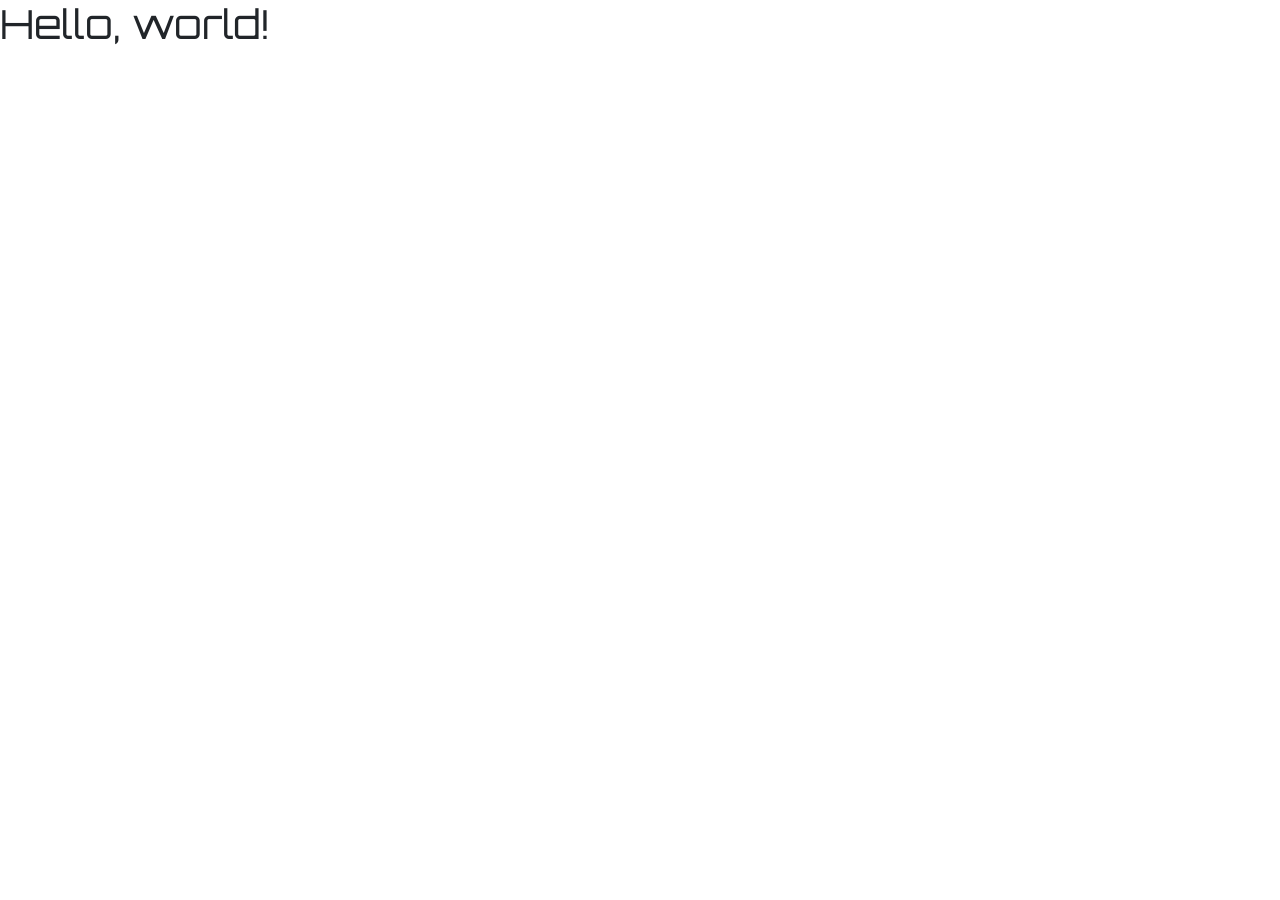
==== index.html @ 41d8e374 "presto iniziato" ====
<!doctype html>
<html lang="en">
<head>
    <meta charset="utf-8">
    <meta name="viewport" content="width=device-width, initial-scale=1">
    <title>Presto</title>
    <!-- google fonts -->
    <link rel="preconnect" href="https://fonts.googleapis.com">
    <link rel="preconnect" href="https://fonts.gstatic.com" crossorigin>
    <link href="https://fonts.googleapis.com/css2?family=Lato&family=Orbitron&display=swap" rel="stylesheet">
    <!-- bootstrap css -->
    <link href="https://cdn.jsdelivr.net/npm/bootstrap@5.3.8/dist/css/bootstrap.min.css" rel="stylesheet" integrity="sha384-sRIl4kxILFvY47J16cr9ZwB07vP4J8+LH7qKQnuqkuIAvNWLzeN8tE5YBujZqJLB" crossorigin="anonymous">
    <!-- my css -->
    <link rel="stylesheet" href="style.css">
</head>
<body>
    <h1>Hello, world!</h1>
    
    
    
    
    <!-- bootstrap js -->
    <script src="https://cdn.jsdelivr.net/npm/bootstrap@5.3.8/dist/js/bootstrap.bundle.min.js" integrity="sha384-FKyoEForCGlyvwx9Hj09JcYn3nv7wiPVlz7YYwJrWVcXK/BmnVDxM+D2scQbITxI" crossorigin="anonymous"></script>
    <!-- my js -->
    <script src="./main.js"></script>
</body>
</html>
---- style.css ----
h1, h2, h3, .h1, .h2, .h3{
  font-family: "Orbitron", sans-serif;
  font-optical-sizing: auto;
  font-weight: 400;
  font-style: normal;
}

*{
  font-family: "Lato", sans-serif;
  font-weight: 400;
  font-style: normal;
}


:root{
    --yellow: rgb(255, 232, 31);
    --black: rgb(0, 0, 0);
    --white: rgb(236, 236, 236);
}

.bg-yellow{
    background-color: var(--yellow);
}

.bg-black{
    background-color: var(--black);
}

.bg-white{
    background-color: var(--white);
}

.text-yellow{
    color: var(--yellow);
}

.text-black{
    color: var(--black);
}

.text-white{
    color: var(--white);
}
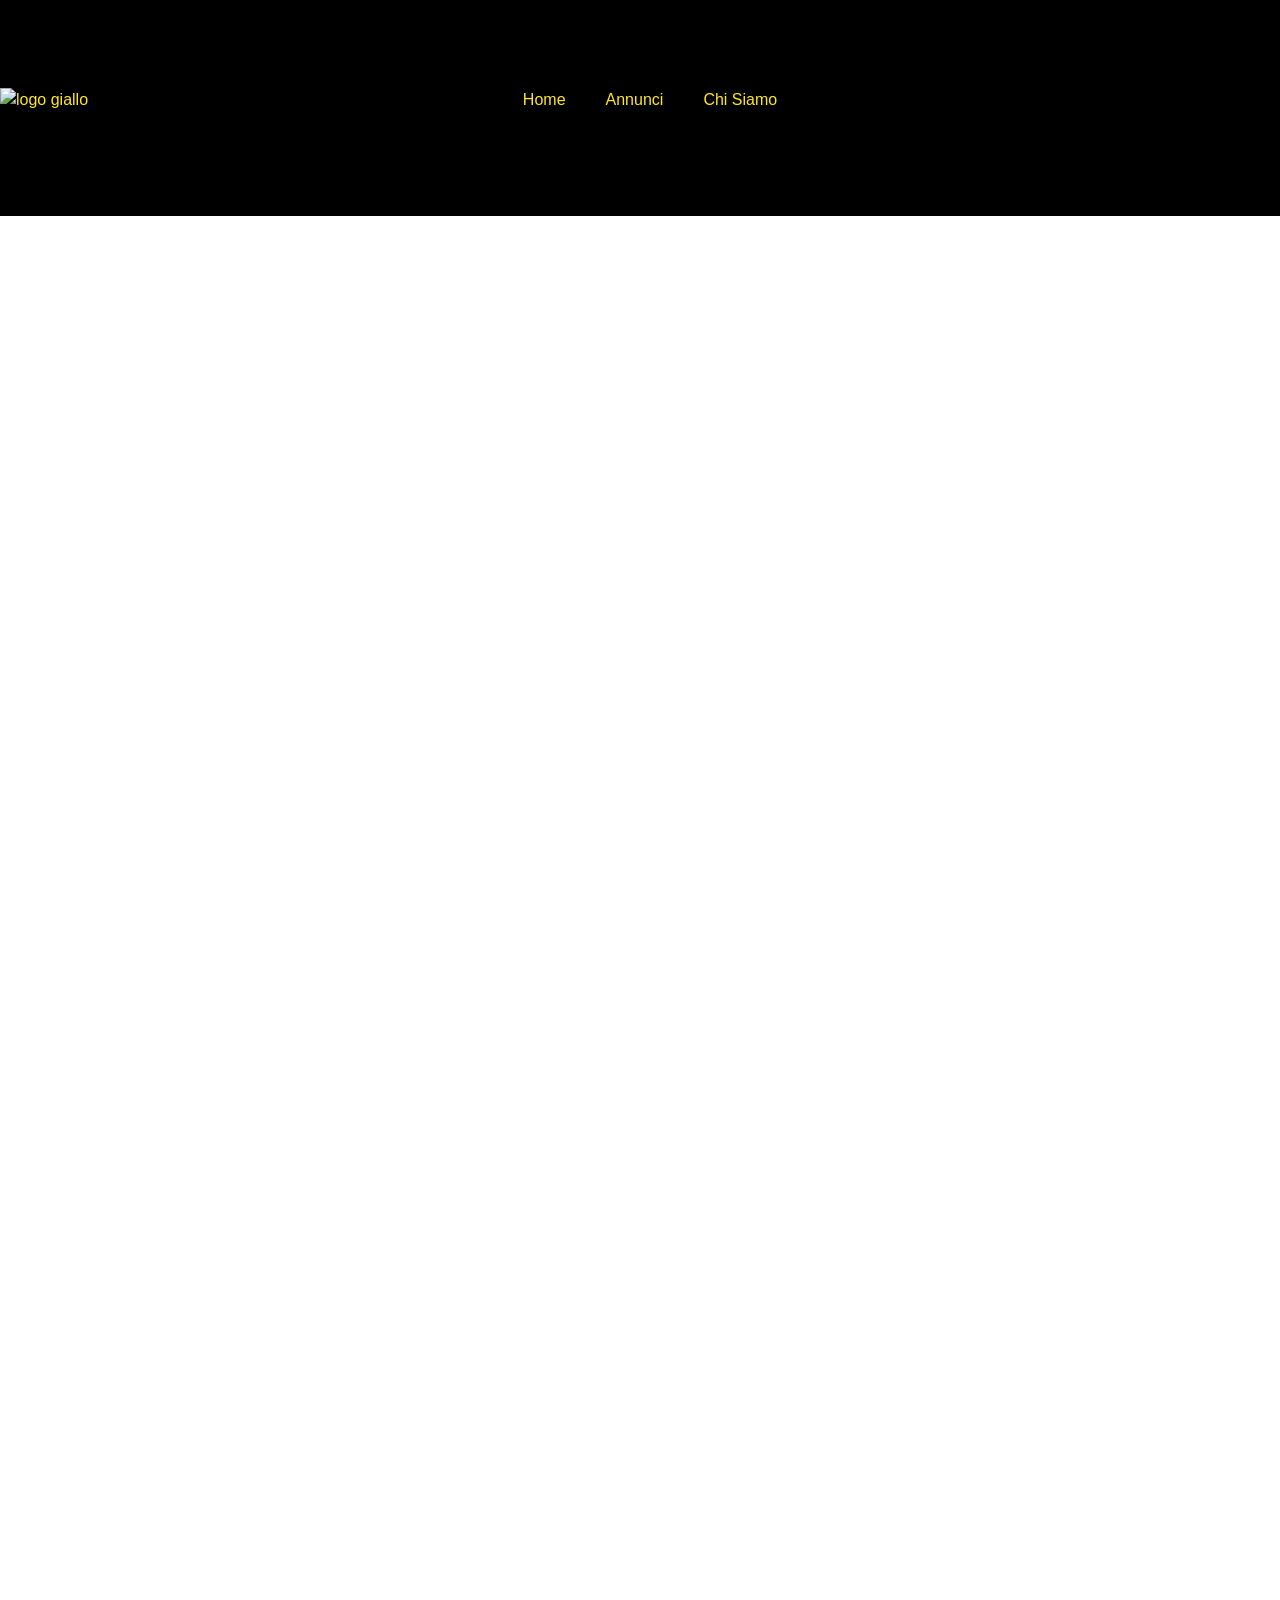
==== commit febc5e13: "navbar terminata" ====
--- a/index.html
+++ b/index.html
@@ -14,7 +14,24 @@
     <link rel="stylesheet" href="style.css">
 </head>
 <body>
-    <h1>Hello, world!</h1>
+
+    <!-- navbar -->
+    <nav id="navbar" class="navbar bg-black text-yellow">
+        <figure>
+            <img id="logoNavbar" src="./media/logo-yellow.png" alt="logo giallo" class="logo">
+        </figure>
+        <ul class="list-navbar">
+            <li class="link-navbar">Home</li>
+            <li class="link-navbar">Annunci</li>
+            <li class="link-navbar">Chi Siamo</li>
+        </ul>
+        <div class="logo">
+
+        </div>
+    </nav>
+
+
+    <div style="height: 4000px;"></div>
     
     
     
--- a/style.css
+++ b/style.css
@@ -16,7 +16,7 @@
 :root{
     --yellow: rgb(255, 232, 31);
     --black: rgb(0, 0, 0);
-    --white: rgb(236, 236, 236);
+    --red: rgb(244, 46, 53);
 }
 
 .bg-yellow{
@@ -27,8 +27,8 @@
     background-color: var(--black);
 }
 
-.bg-white{
-    background-color: var(--white);
+.bg-red{
+    background-color: var(--red);
 }
 
 .text-yellow{
@@ -39,6 +39,33 @@
     color: var(--black);
 }
 
-.text-white{
-    color: var(--white);
+.text-red{
+    color: var(--red);
+}
+
+
+/* navbar */
+
+.navbar{
+    height: 24vh;
+    width: 100%;
+    position: fixed;
+    transition: 0.7s;
+}
+
+.logo{
+    width: 100px;
+}
+
+.list-navbar{
+    list-style-type: none;
+    display: flex;
+}
+
+.link-navbar{
+    margin: 20px;
+}
+
+.link-navbar:hover{
+    color: var(--red) !important
 }
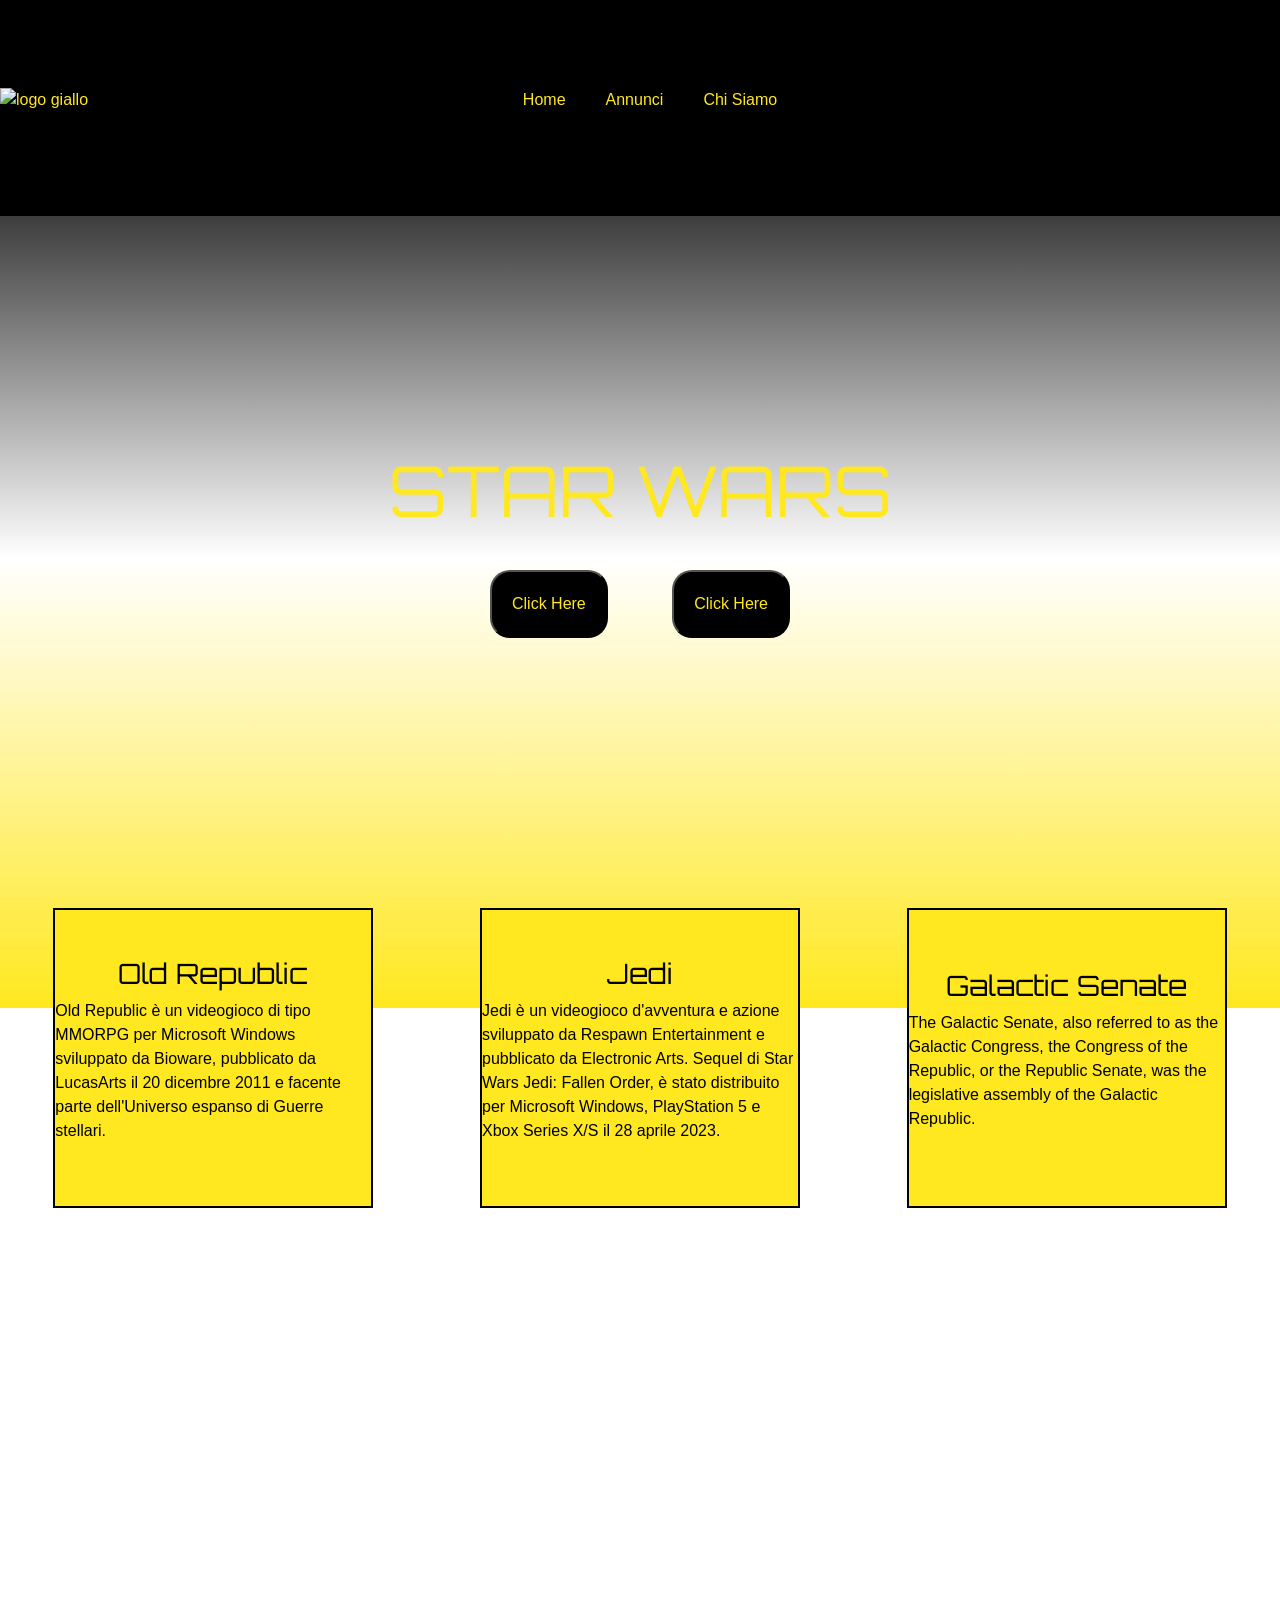
==== commit c670ca78: "iniziata sezione 1" ====
--- a/index.html
+++ b/index.html
@@ -14,7 +14,7 @@
     <link rel="stylesheet" href="style.css">
 </head>
 <body>
-
+    
     <!-- navbar -->
     <nav id="navbar" class="navbar bg-black text-yellow">
         <figure>
@@ -26,16 +26,56 @@
             <li class="link-navbar">Chi Siamo</li>
         </ul>
         <div class="logo">
-
+            
         </div>
     </nav>
-
-
+    
+    <!-- header -->
+    <header class="header">
+        <h1 class="title">STAR WARS</h1>
+        <div>
+            <button class="bottone-header">
+                Click Here
+            </button>
+            
+            <button class="bottone-header">
+                Click Here
+            </button>
+        </div>
+    </header>
+    
+    
+    <!-- sezione 1 -->
+    <section class="sezione-1">
+        <article id="article1" class="article-sezione-1">
+            <i class="fa-brands fa-old-republic icona-sezione-1"></i>
+            <h3>Old Republic</h3>
+            <p>Old Republic è un videogioco di tipo MMORPG per Microsoft Windows sviluppato da Bioware, pubblicato da LucasArts il 20 dicembre 2011 e facente parte dell'Universo espanso di Guerre stellari. </p>
+        </article>
+           
+        <article class="article-sezione-1">
+            <i class="fa-solid fa-jedi"></i>
+            <h3>Jedi</h3>
+            <p>Jedi è un videogioco d'avventura e azione sviluppato da Respawn Entertainment e pubblicato da Electronic Arts. Sequel di Star Wars Jedi: Fallen Order, è stato distribuito per Microsoft Windows, PlayStation 5 e Xbox Series X/S il 28 aprile 2023.</p>
+        </article>
+        
+        <article class="article-sezione-1">
+            <i class="fa-brands fa-galactic-senate"></i>
+            <h3>Galactic Senate</h3>
+            <p>The Galactic Senate, also referred to as the Galactic Congress, the Congress of the Republic, or the Republic Senate, was the legislative assembly of the Galactic Republic.</p>
+        </article>
+    </section>
+    
+    
+    
+    
+    
     <div style="height: 4000px;"></div>
     
     
     
-    
+    <!-- font awesome -->
+    <script src="https://kit.fontawesome.com/2543f00a42.js" crossorigin="anonymous"></script>
     <!-- bootstrap js -->
     <script src="https://cdn.jsdelivr.net/npm/bootstrap@5.3.8/dist/js/bootstrap.bundle.min.js" integrity="sha384-FKyoEForCGlyvwx9Hj09JcYn3nv7wiPVlz7YYwJrWVcXK/BmnVDxM+D2scQbITxI" crossorigin="anonymous"></script>
     <!-- my js -->
--- a/style.css
+++ b/style.css
@@ -50,6 +50,7 @@
     height: 24vh;
     width: 100%;
     position: fixed;
+    top: 0px;
     transition: 0.7s;
 }
 
@@ -68,4 +69,72 @@
 
 .link-navbar:hover{
     color: var(--red) !important
+}
+
+/* header */
+
+.header{
+    height: 100vh;
+    width: 100%;
+    display: flex;
+    flex-direction: column;
+    justify-content: center;
+    align-items: center;
+    background-image: linear-gradient(rgba(0,0,0), transparent, rgba(255,232,31)), url(https://st2.depositphotos.com/1005097/9706/i/450/depositphotos_97060670-stock-photo-abstract-scene-of-overcoming-the.jpg);
+    background-position: center;
+    background-size: cover;
+    background-repeat: no-repeat;
+    margin-top: 12vh;
+}
+
+.title{
+    font-size: 70px;
+    color: var(--yellow);
+}
+
+.bottone-header{
+    margin-top: 30px;
+    margin: 30px;
+    padding: 20px;
+    border-radius: 20px;
+    background-color: var(--black);
+    color: var(--yellow);
+    transition: 0.5s;
+}
+
+.bottone-header:hover{
+    background-color: var(--yellow);
+    color: var(--black);
+    transform: scale(1.1);
+}
+
+/* sezione 1 */
+
+.sezione-1{
+    display: flex;
+    justify-content: space-around;
+    align-items: center;
+    position: relative;
+    top: -100px;
+}
+
+.article-sezione-1{
+    height: 300px;
+    width: 25%;
+    background-color: var(--yellow);
+    color: var(--black);
+    display: flex;
+    flex-direction: column;
+    justify-content: center;
+    align-items: center;
+    border: 2px solid black;
+    transition: 0.7s;
+}
+
+.icona-sezione-1{
+    font-size: 50px;
+}
+
+.article-sezione-1:hover{
+    transform: scale(1.1);
 }
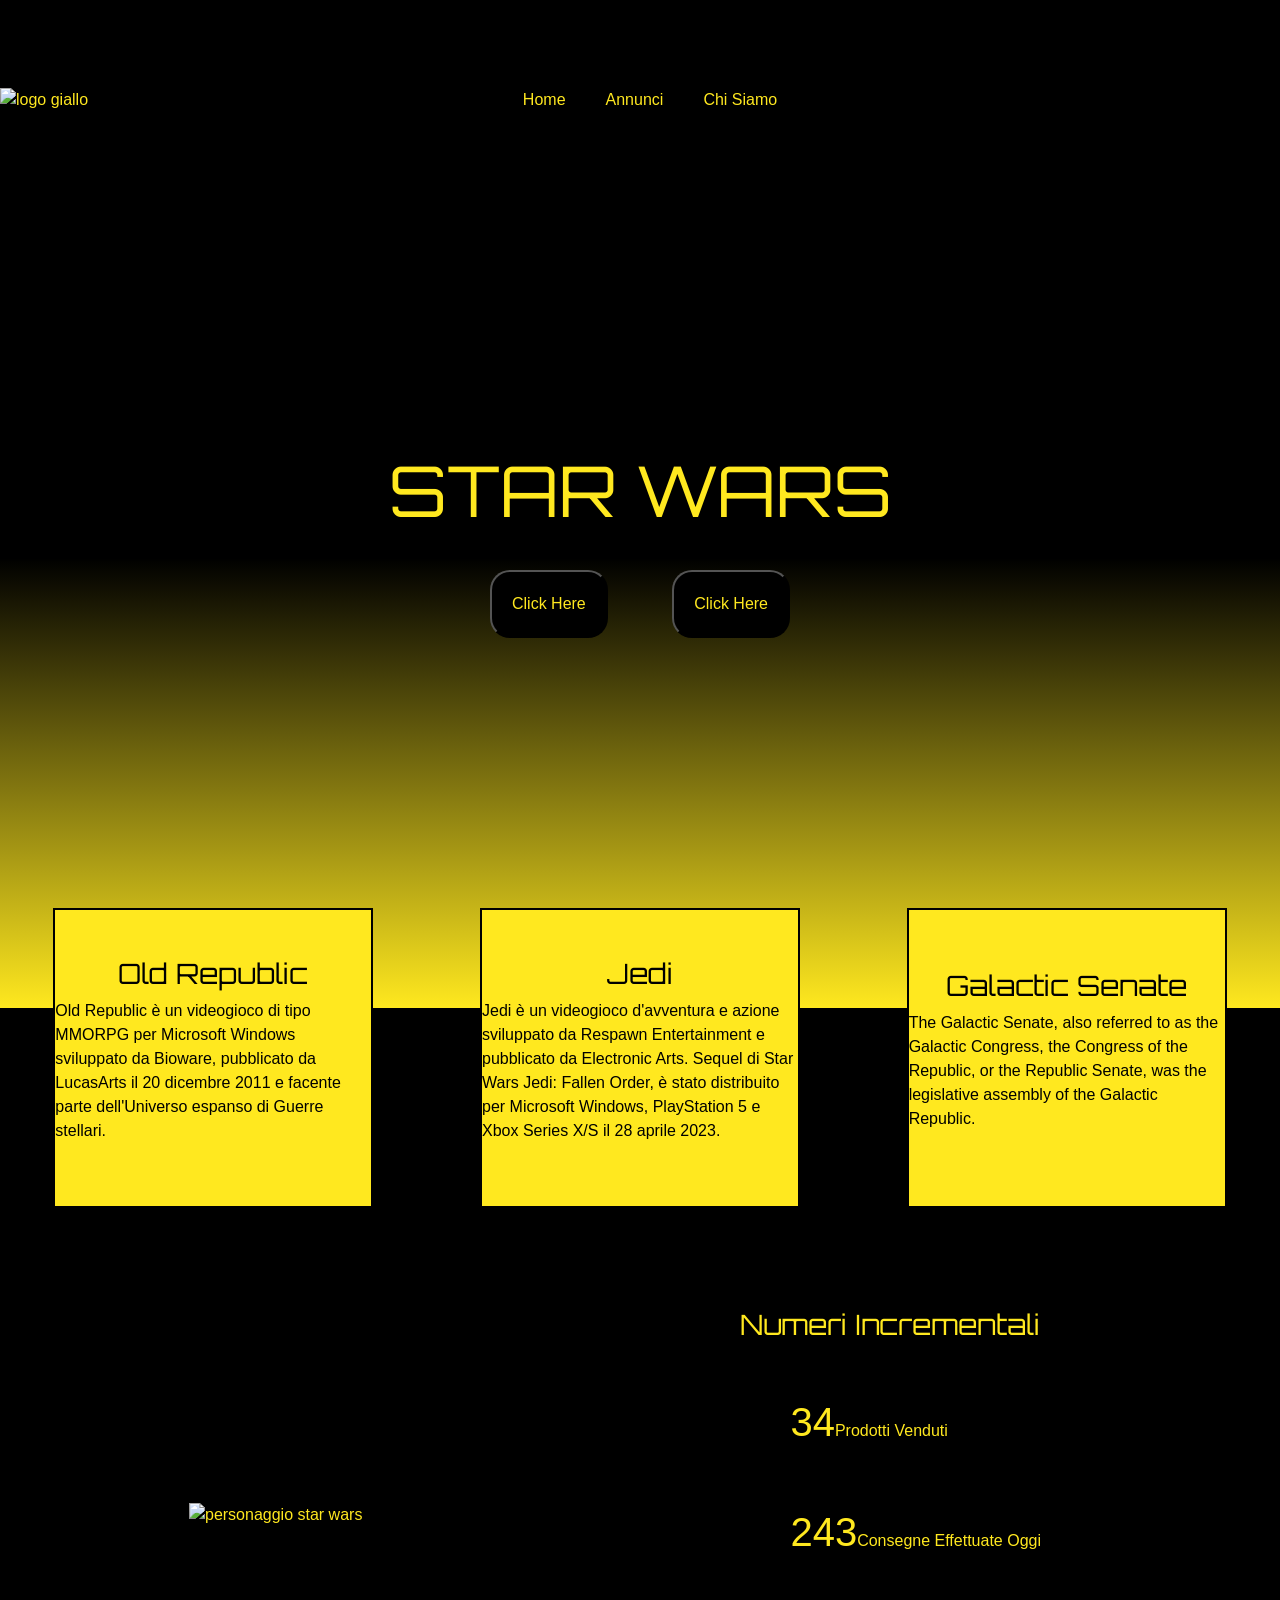
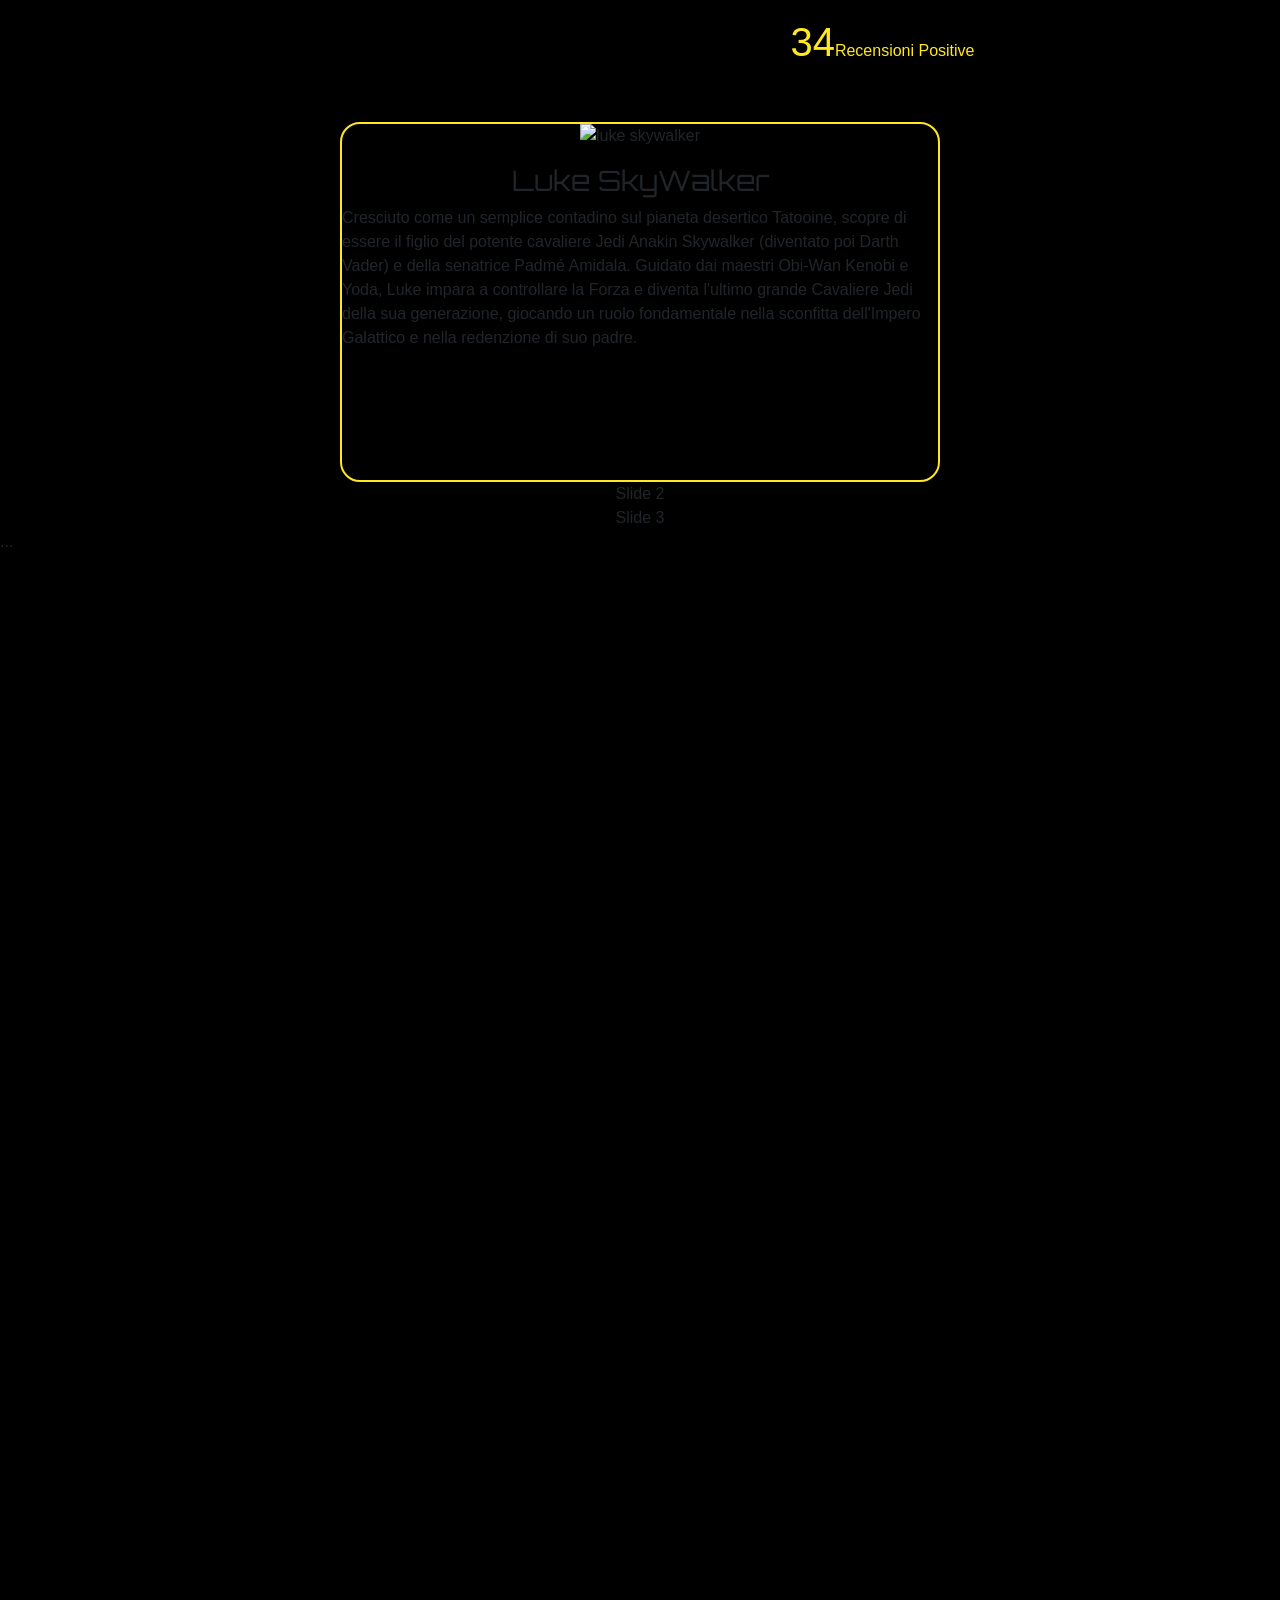
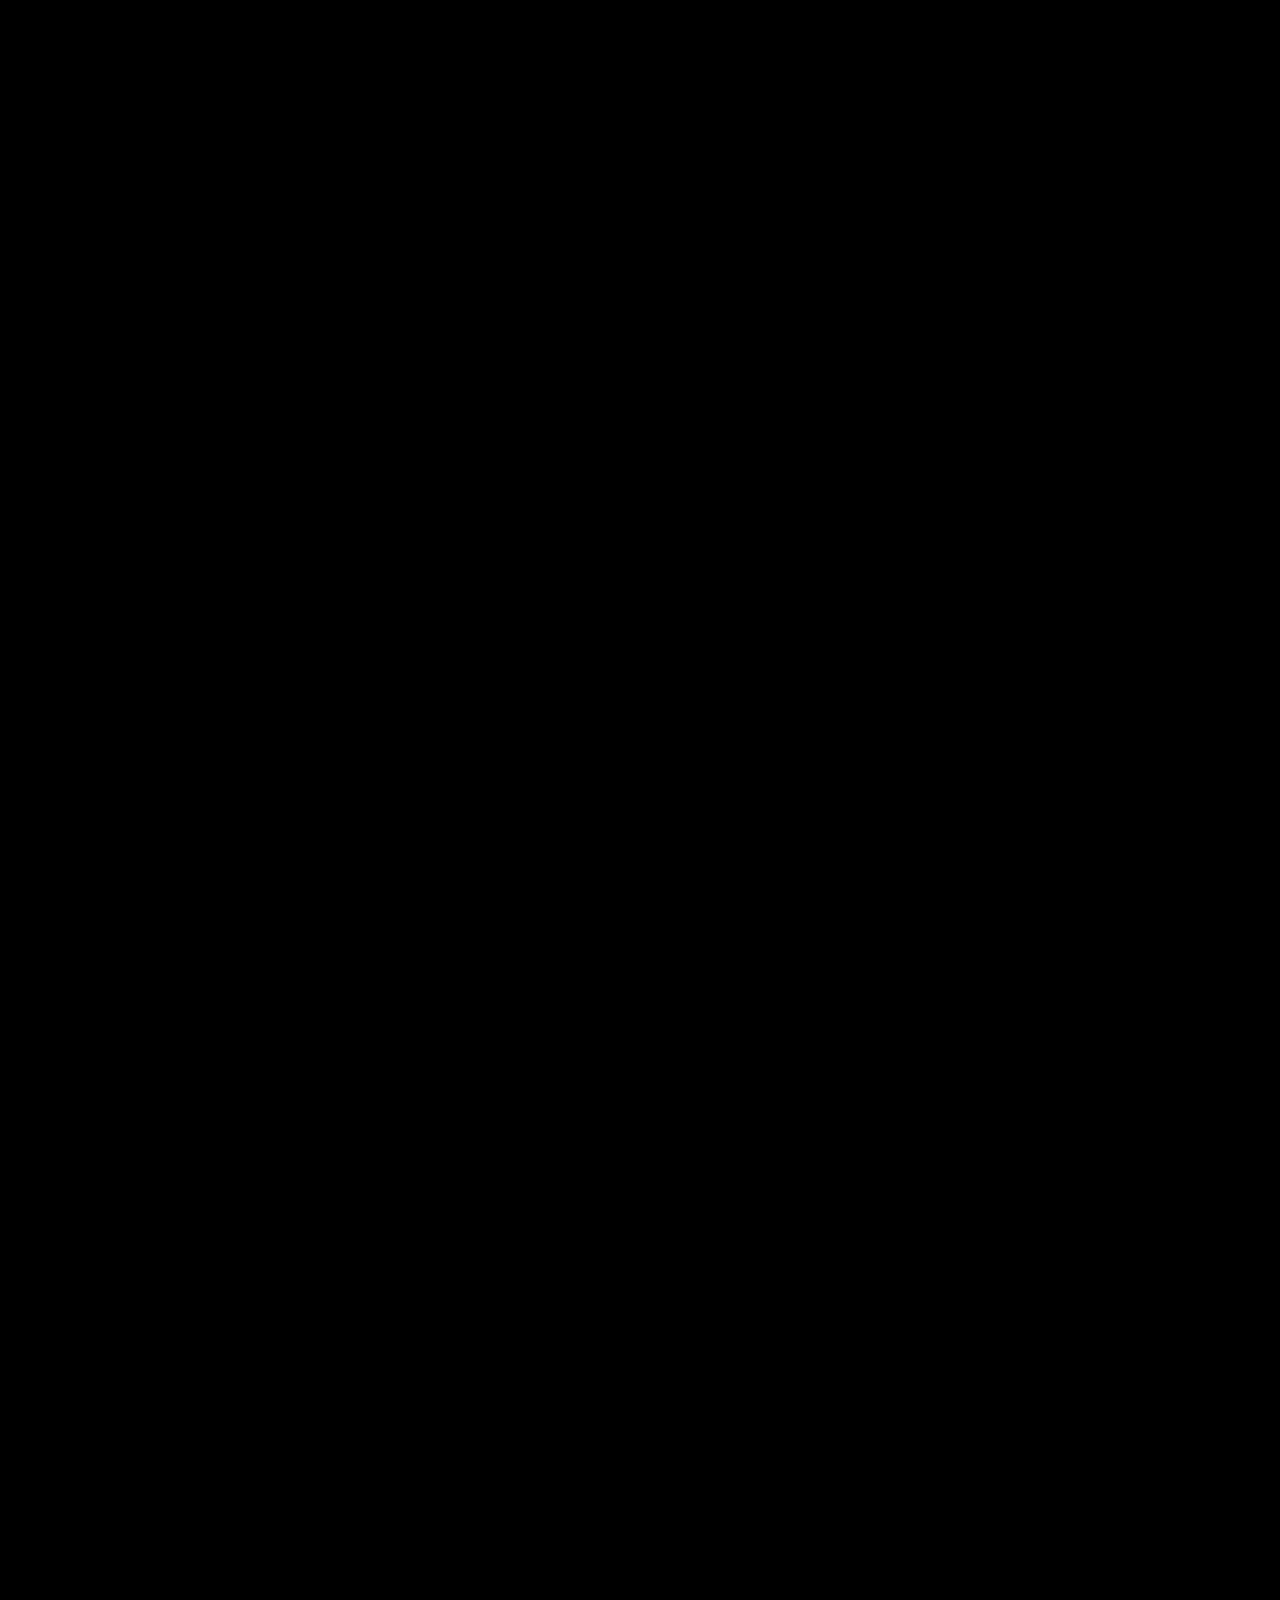
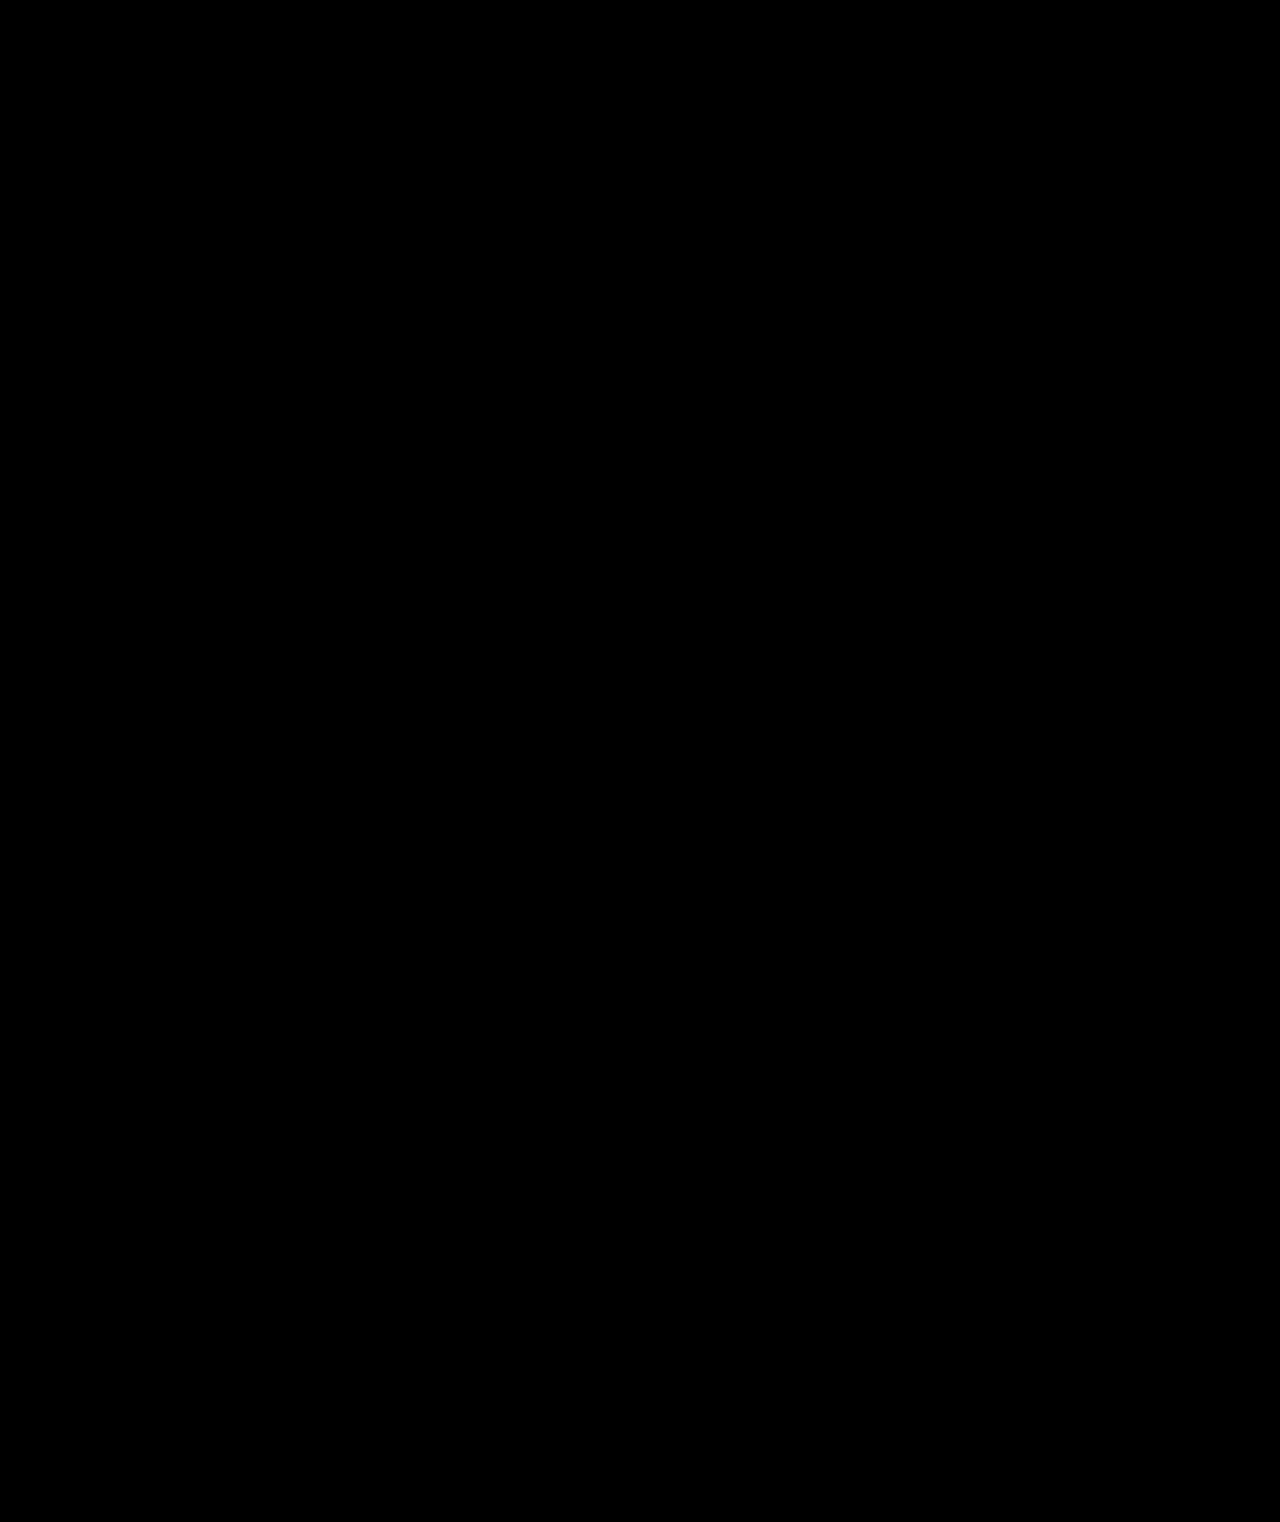
==== commit 7ff11182: "iniziata pagina annunci" ====
--- a/index.html
+++ b/index.html
@@ -4,6 +4,8 @@
     <meta charset="utf-8">
     <meta name="viewport" content="width=device-width, initial-scale=1">
     <title>Presto</title>
+    <!-- swiper js -->
+    <link rel="stylesheet" href="https://cdn.jsdelivr.net/npm/swiper@12/swiper-bundle.min.css"/>
     <!-- google fonts -->
     <link rel="preconnect" href="https://fonts.googleapis.com">
     <link rel="preconnect" href="https://fonts.gstatic.com" crossorigin>
@@ -21,9 +23,15 @@
             <img id="logoNavbar" src="./media/logo-yellow.png" alt="logo giallo" class="logo">
         </figure>
         <ul class="list-navbar">
-            <li class="link-navbar">Home</li>
-            <li class="link-navbar">Annunci</li>
-            <li class="link-navbar">Chi Siamo</li>
+            <li class="link-navbar">
+                <a href="./index.html">Home</a>
+            </li>
+            <li class="link-navbar">
+                <a href="./prenotazioni.html">Annunci</a>
+            </li>
+            <li class="link-navbar">
+                <a href="./">Chi Siamo</a>
+            </li>
         </ul>
         <div class="logo">
             
@@ -52,7 +60,7 @@
             <h3>Old Republic</h3>
             <p>Old Republic è un videogioco di tipo MMORPG per Microsoft Windows sviluppato da Bioware, pubblicato da LucasArts il 20 dicembre 2011 e facente parte dell'Universo espanso di Guerre stellari. </p>
         </article>
-           
+        
         <article class="article-sezione-1">
             <i class="fa-solid fa-jedi"></i>
             <h3>Jedi</h3>
@@ -67,13 +75,60 @@
     </section>
     
     
+    <!-- sezione 2 -->
+    <section class="sezione-2">
+        <article>
+            <img class="img-sezione-2" src="https://www.unicusano.it/blog/wp-content/uploads/2018/07/personaggi-star-wars-1280x720.jpg" alt="personaggio star wars">
+        </article>
+        
+        <article>
+            <h3>Numeri Incrementali</h3>
+            <p class="span-sezione2"><span id="primoNumero">0</span>Prodotti Venduti</p>
+            <p class="span-sezione2"><span id="secondoNumero">0</span>Consegne Effettuate Oggi</p>
+            <p class="span-sezione2"><span id="terzoNumero">0</span>Recensioni Positive</p>
+        </article>
+    </section>
+    
+    
+    <!-- sezione 3 -->
+    <section>
+        <article>
+            <!-- Slider main container -->
+            <div class="swiper">
+                <!-- Additional required wrapper -->
+                <div class="swiper-wrapper">
+                    <!-- Slides -->
+                    <div class="swiper-slide">
+                        <div class="slide-1">
+                            <figure>
+                                <img class="img-slide-1" src="https://cdn.artphotolimited.com/images/6718bf5f258c849397f6133d/1000x1000/star-wars-luke-skywalker-and-yoda-on-dagobah.jpg" alt="luke skywalker">
+                            </figure>
+                            <h3>Luke SkyWalker</h3>
+                            <p>Cresciuto come un semplice contadino sul pianeta desertico Tatooine, scopre di essere il figlio del potente cavaliere Jedi Anakin Skywalker (diventato poi Darth Vader) e della senatrice Padmé Amidala. Guidato dai maestri Obi-Wan Kenobi e Yoda, Luke impara a controllare la Forza e diventa l'ultimo grande Cavaliere Jedi della sua generazione, giocando un ruolo fondamentale nella sconfitta dell'Impero Galattico e nella redenzione di suo padre.</p>
+                        </div>
+                    </div>
+                    <div class="swiper-slide">Slide 2</div>
+                    <div class="swiper-slide">Slide 3</div>
+                    ...
+                </div>
+            
+                <!-- If we need navigation buttons -->
+                <div class="swiper-button-prev"></div>
+                <div class="swiper-button-next"></div>
+                
+            </div>
+        </article>
+    </section>
+    
+    
     
     
     
     <div style="height: 4000px;"></div>
     
     
-    
+    <!-- swiper js -->
+    <script src="https://cdn.jsdelivr.net/npm/swiper@12/swiper-bundle.min.js"></script>
     <!-- font awesome -->
     <script src="https://kit.fontawesome.com/2543f00a42.js" crossorigin="anonymous"></script>
     <!-- bootstrap js -->
--- a/style.css
+++ b/style.css
@@ -10,6 +10,10 @@
   font-family: "Lato", sans-serif;
   font-weight: 400;
   font-style: normal;
+}
+
+body{
+    background-color: var(--black);
 }
 
 
@@ -56,6 +60,7 @@
 
 .logo{
     width: 100px;
+    transition: 0.5s;
 }
 
 .list-navbar{
@@ -63,11 +68,13 @@
     display: flex;
 }
 
-.link-navbar{
+.link-navbar > a{
     margin: 20px;
-}
-
-.link-navbar:hover{
+    color: var(--yellow);
+    text-decoration: none;
+}
+
+.link-navbar >a:hover{
     color: var(--red) !important
 }
 
@@ -137,4 +144,60 @@
 
 .article-sezione-1:hover{
     transform: scale(1.1);
+}
+
+
+
+/* sezione 2 */
+
+.sezione-2{
+    display: flex;
+    justify-content: space-around;
+    align-items: center;
+    color: var(--yellow);
+}
+
+.img-sezione-2{
+    height: 300px;
+}
+
+.span-sezione2{
+    margin: 50px;
+}
+
+#primoNumero{
+    font-size: 40px;
+}
+
+#secondoNumero{
+    font-size: 40px;
+}
+
+#terzoNumero{
+    font-size: 40px;
+}
+
+.swiper{
+    height: 600px;
+}
+
+.slide-1{
+    height: 360px;
+    width: 600px;
+    border-radius: 20px;
+    border: 2px solid var(--yellow);
+    display: flex;
+    flex-direction: column;
+    align-items: center;
+    justify-self: center;
+}
+
+.swiper-slide{
+    display: flex;
+    justify-content: center;
+    align-items: center;
+}
+
+.img-slide-1{
+    height: 100px;
 }
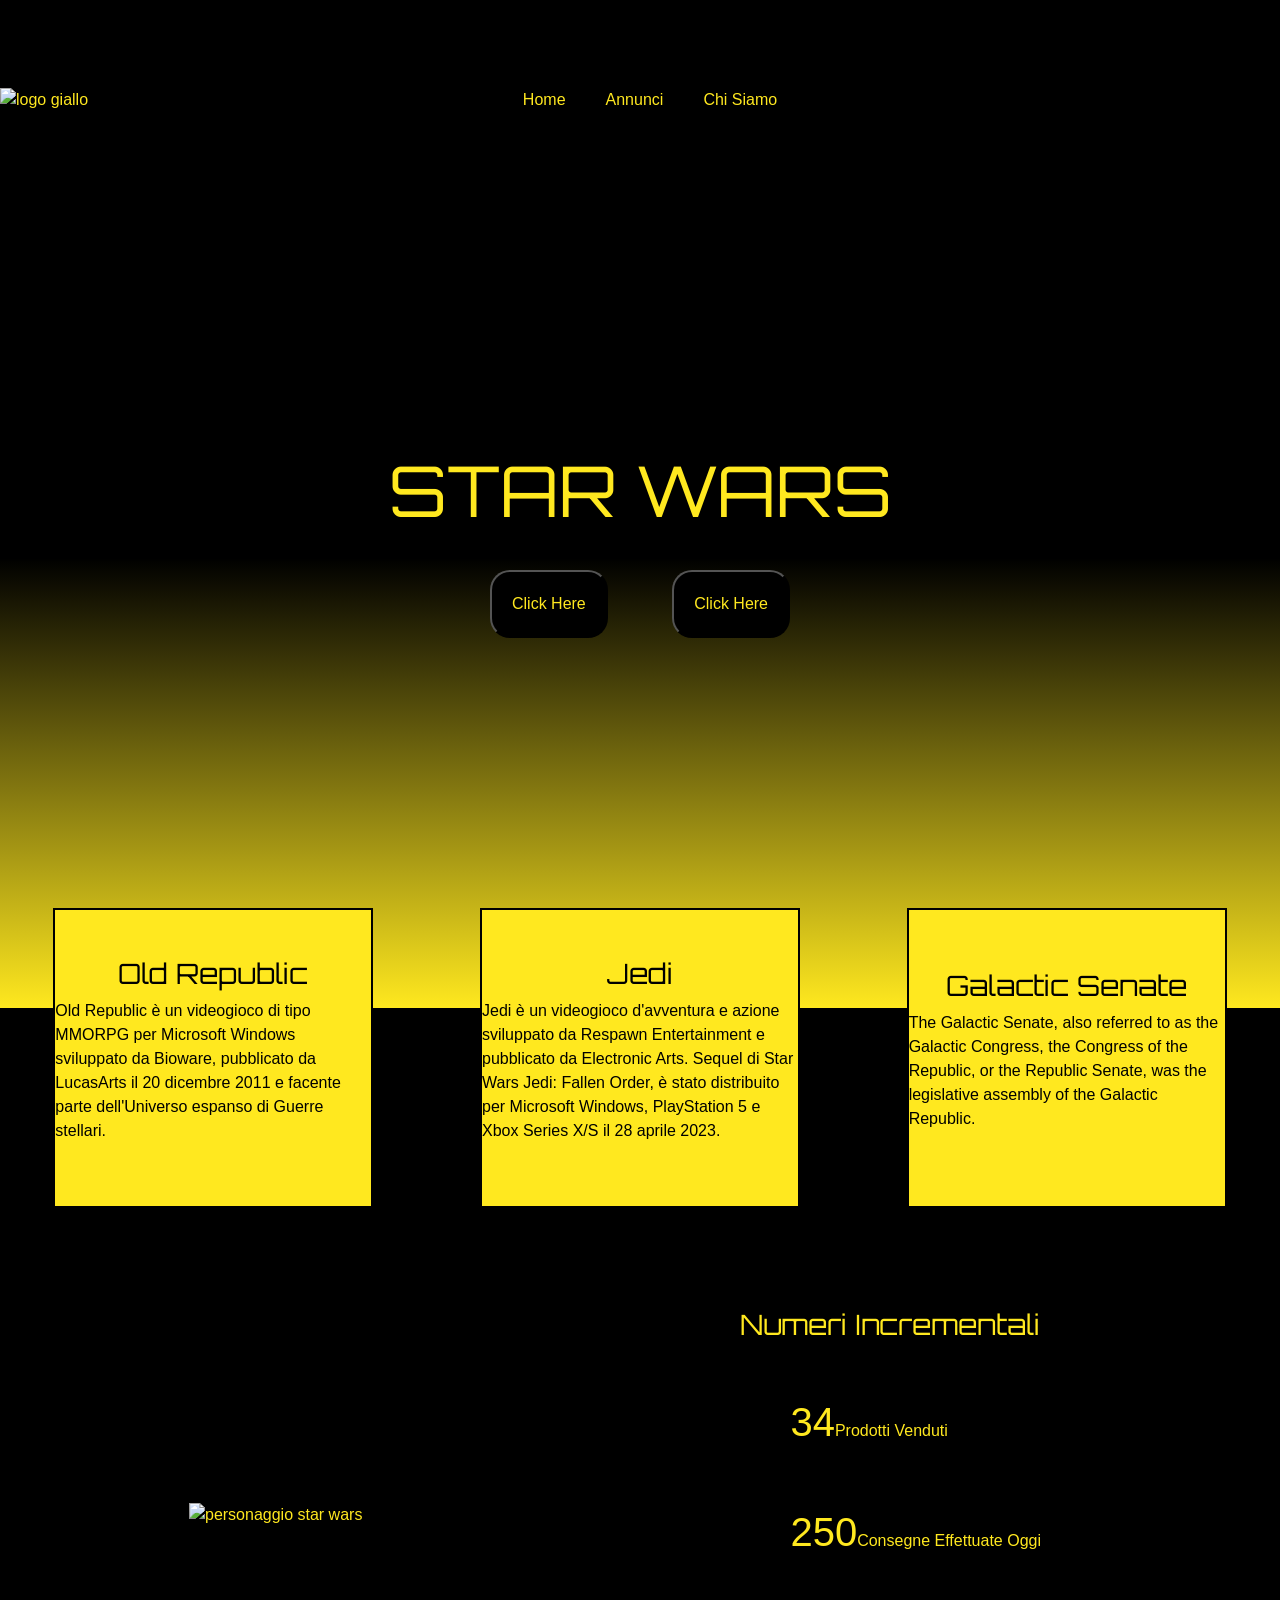
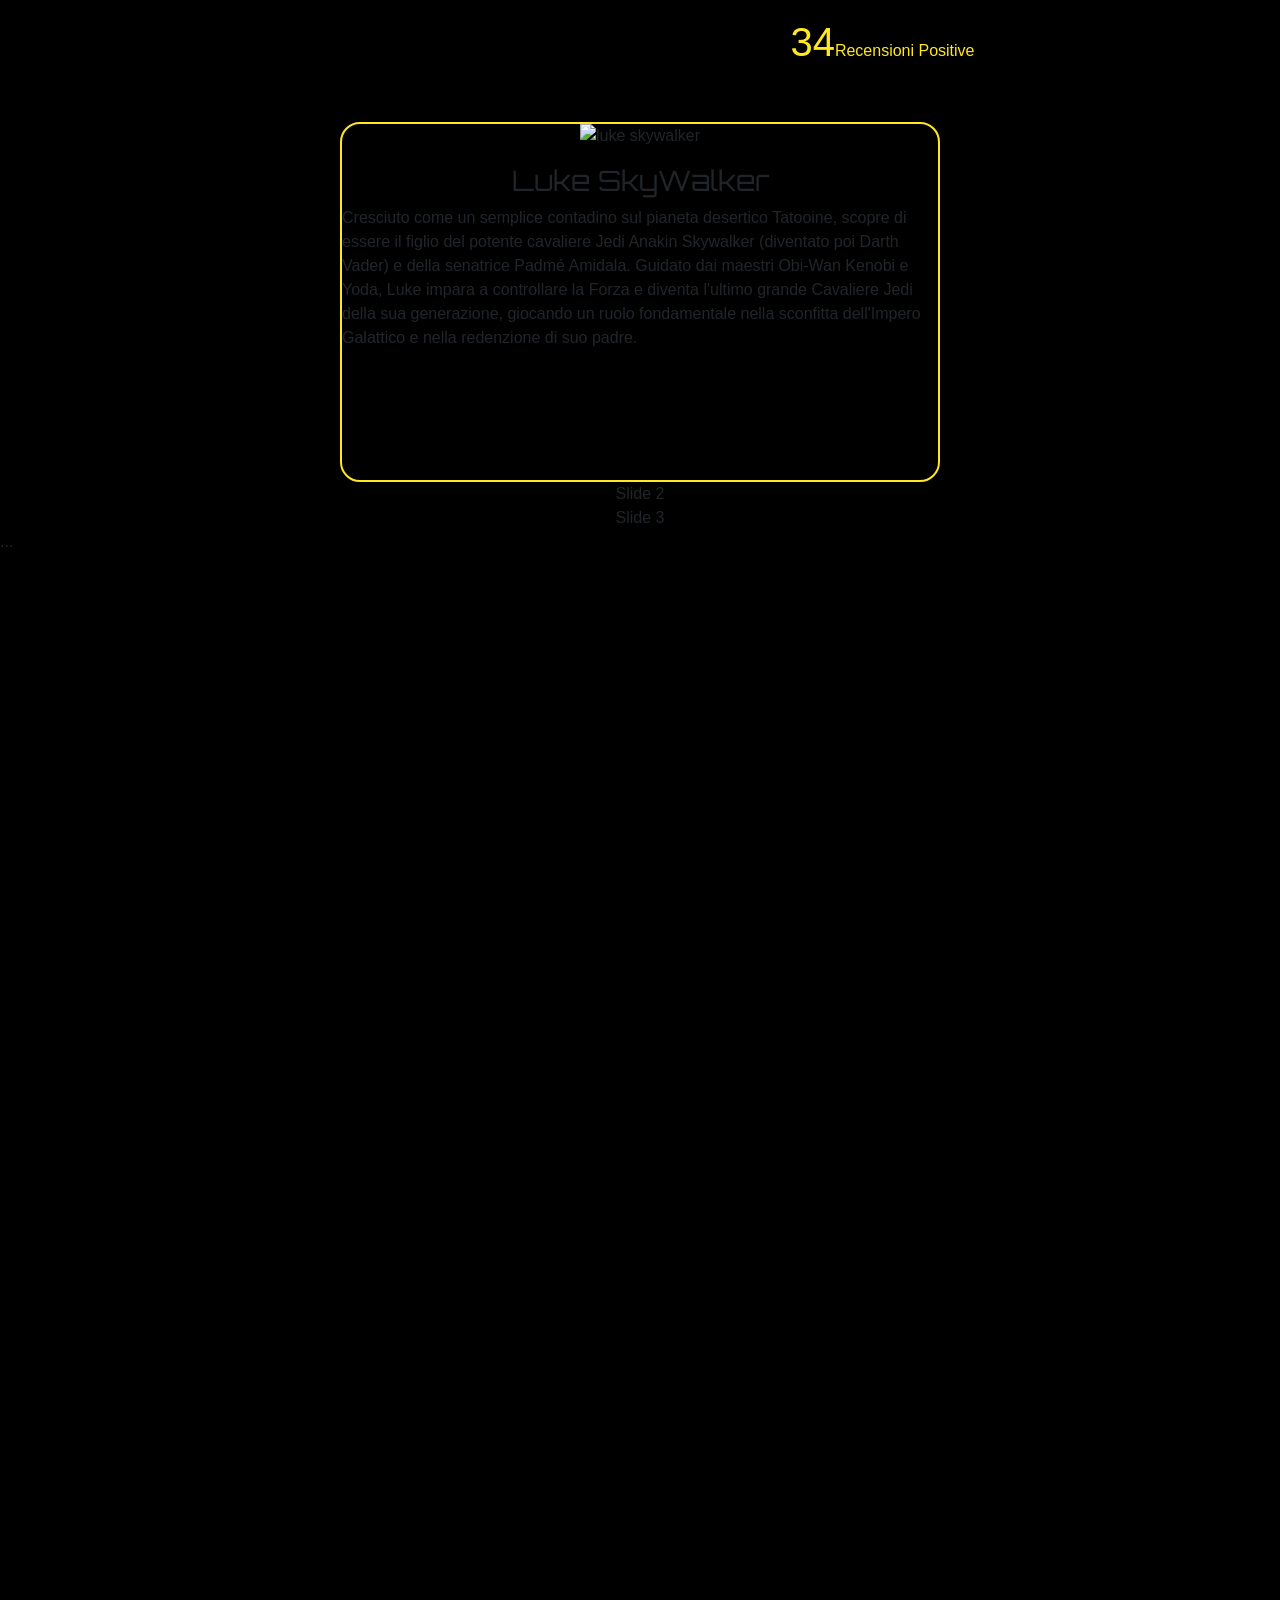
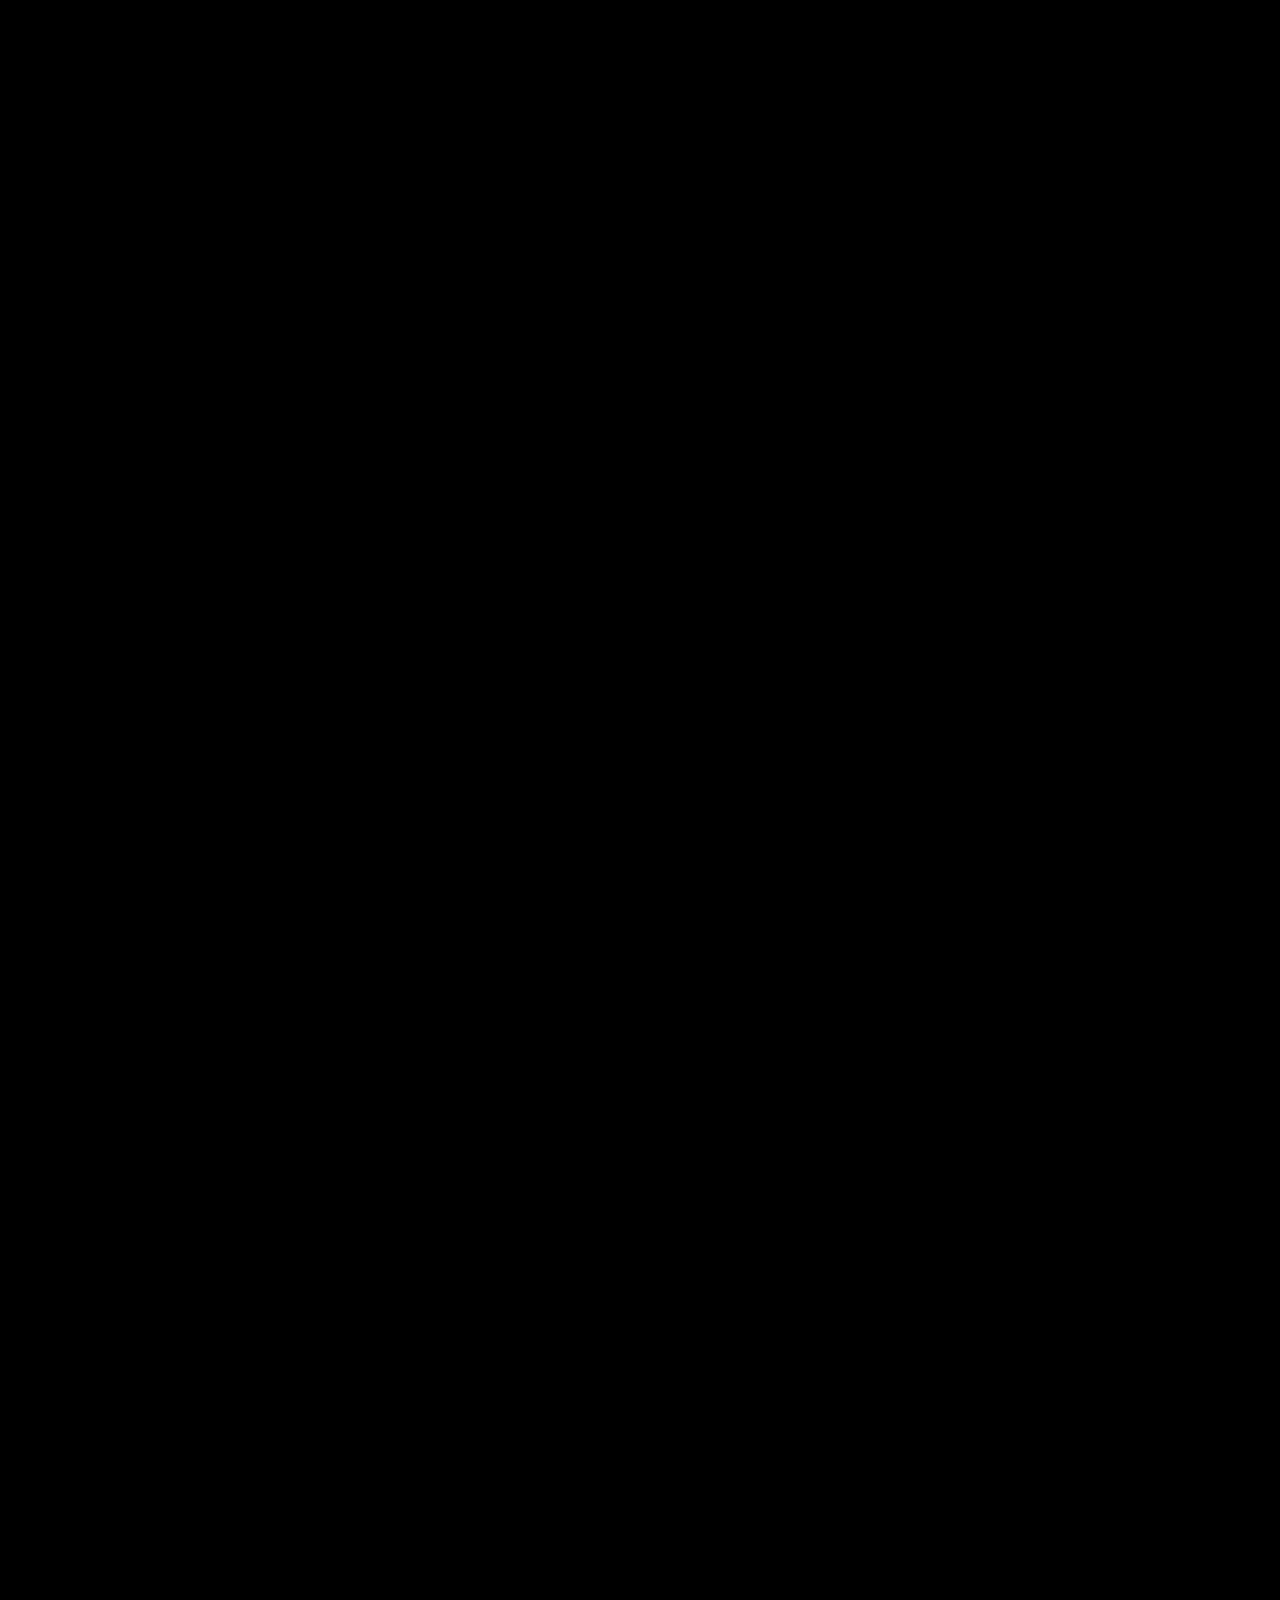
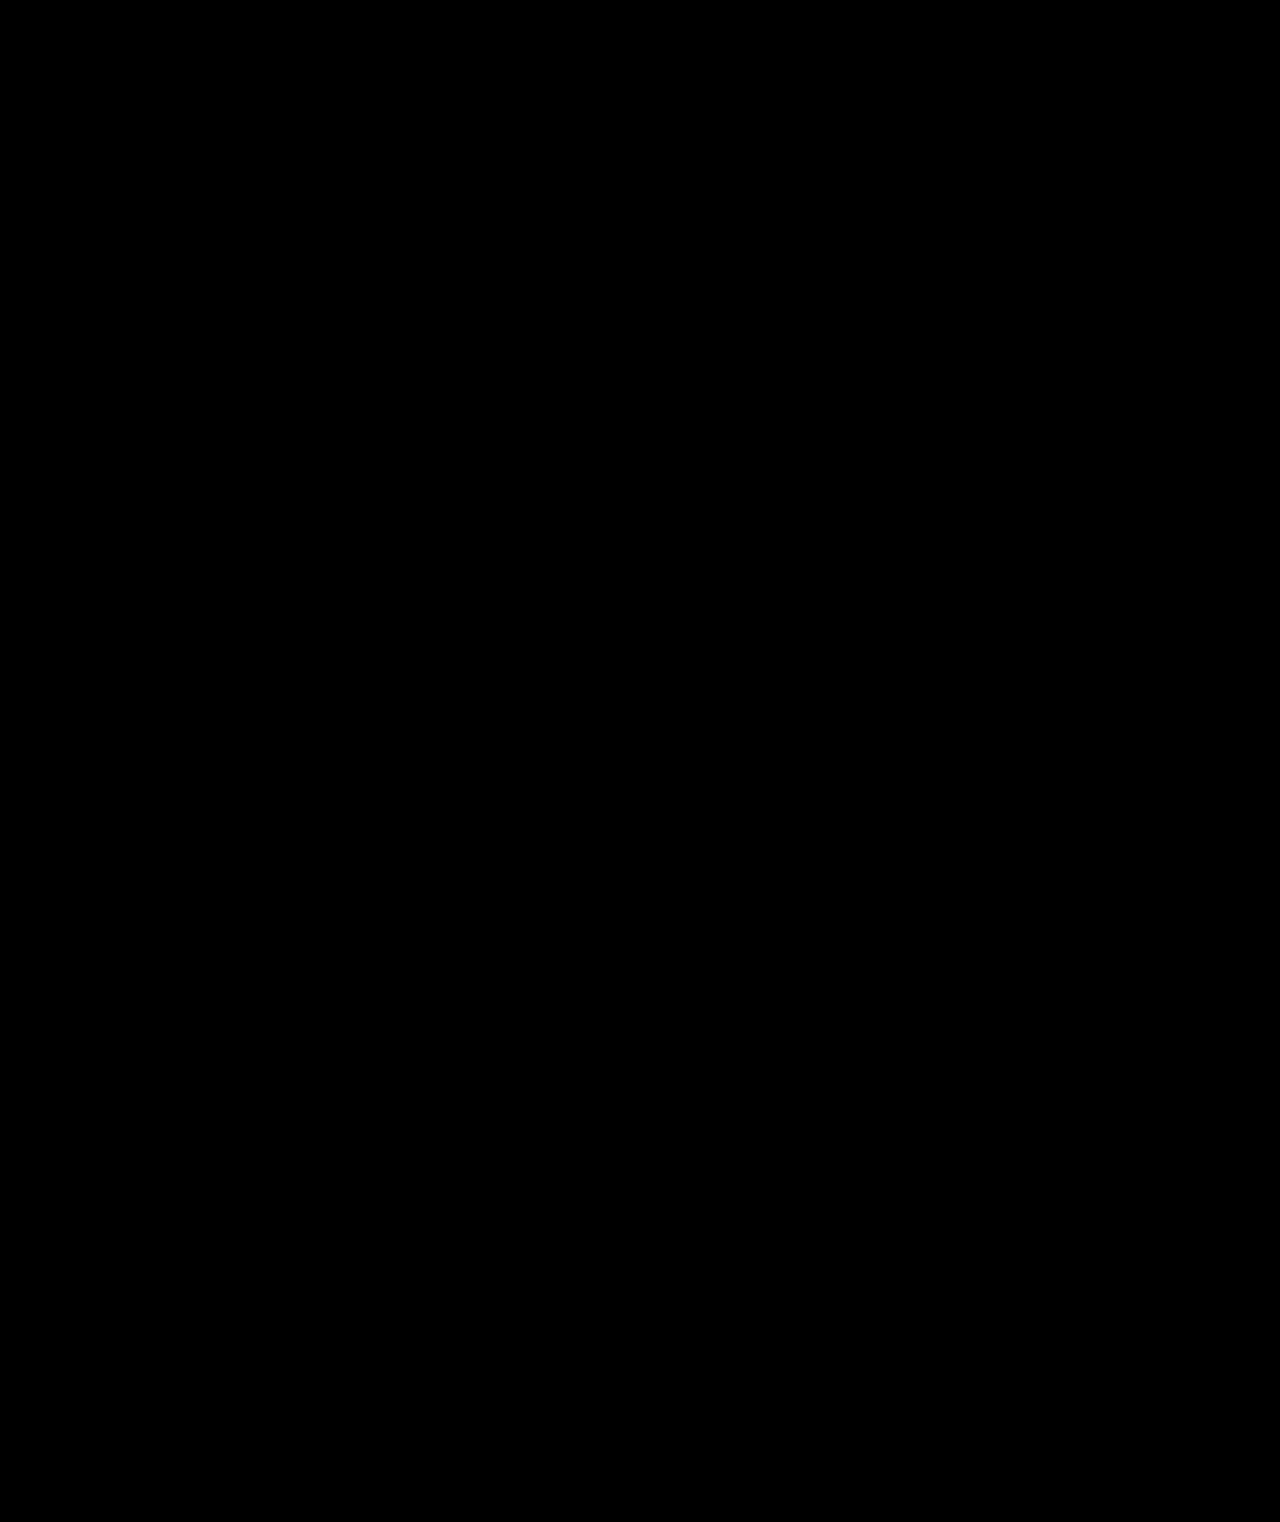
==== commit ed5b0e22: "pagina annunci" ====
--- a/index.html
+++ b/index.html
@@ -27,7 +27,7 @@
                 <a href="./index.html">Home</a>
             </li>
             <li class="link-navbar">
-                <a href="./prenotazioni.html">Annunci</a>
+                <a href="./annunci.html">Annunci</a>
             </li>
             <li class="link-navbar">
                 <a href="./">Chi Siamo</a>
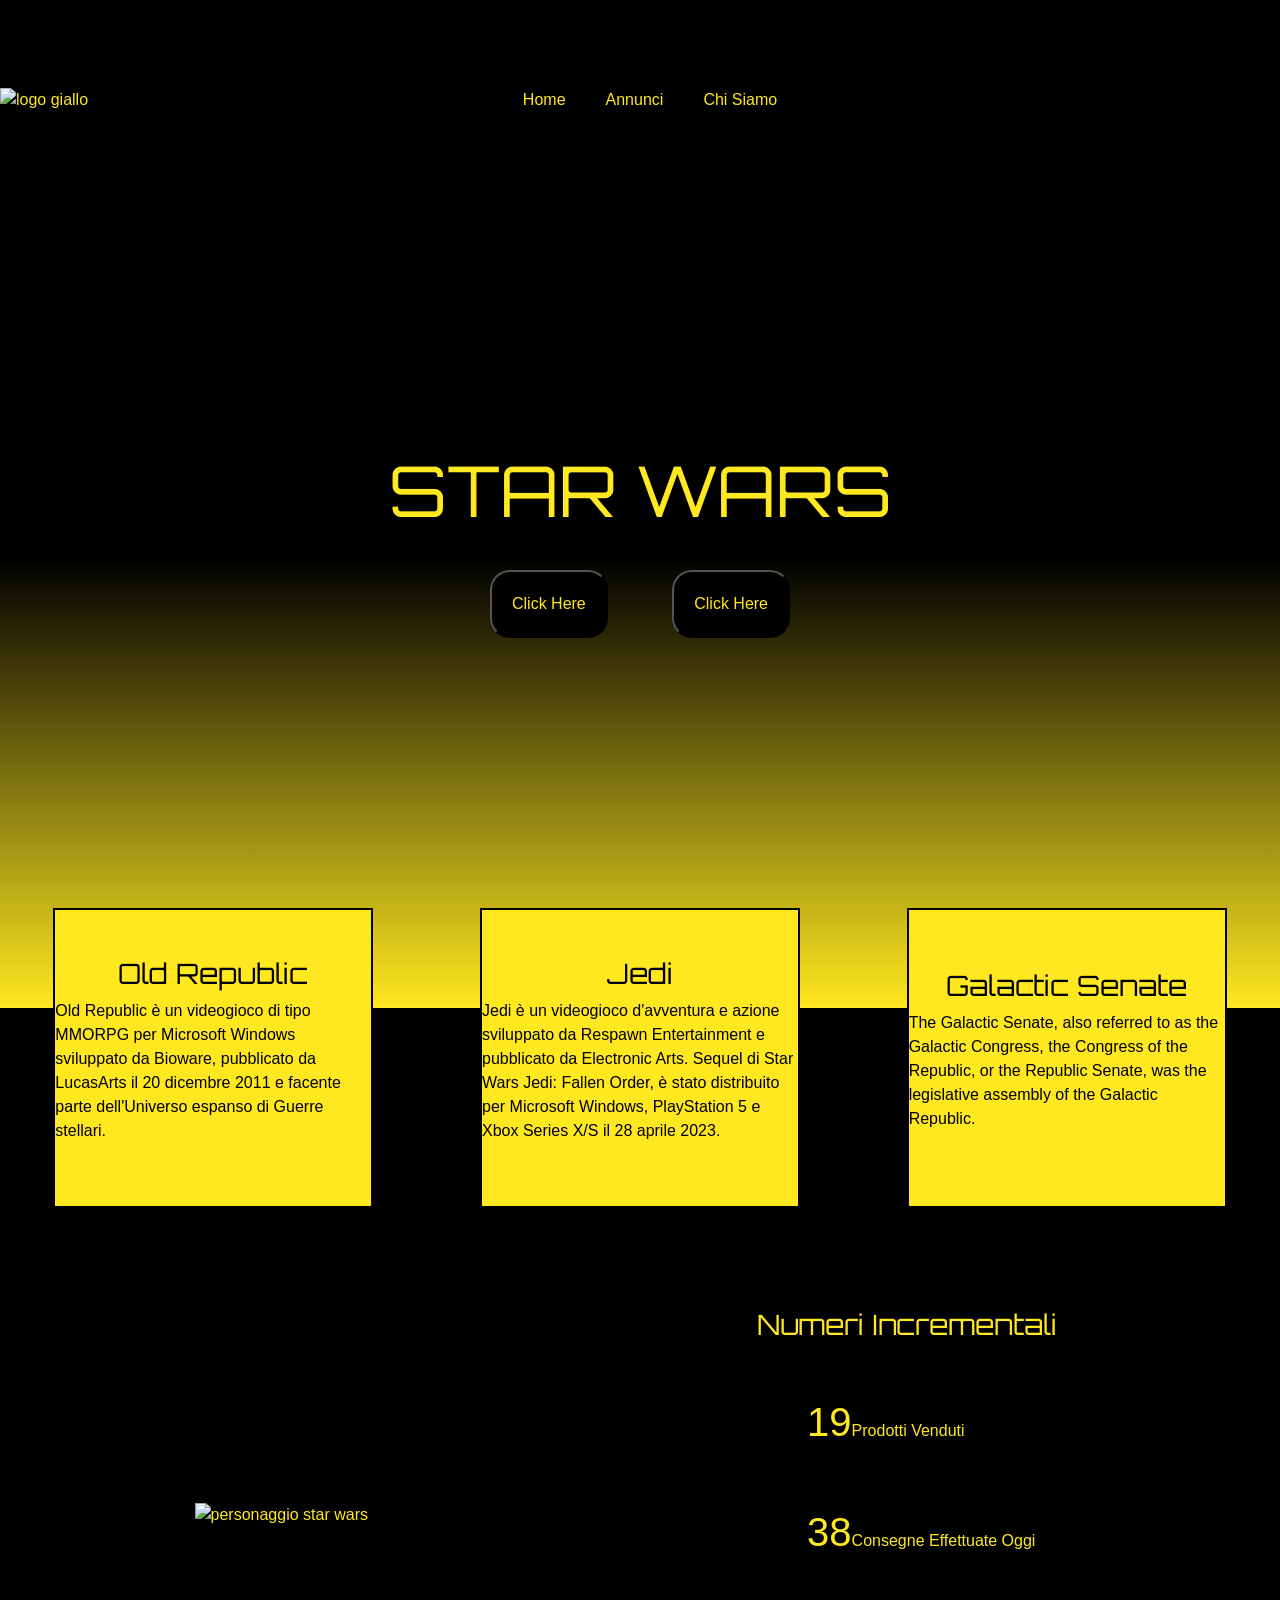
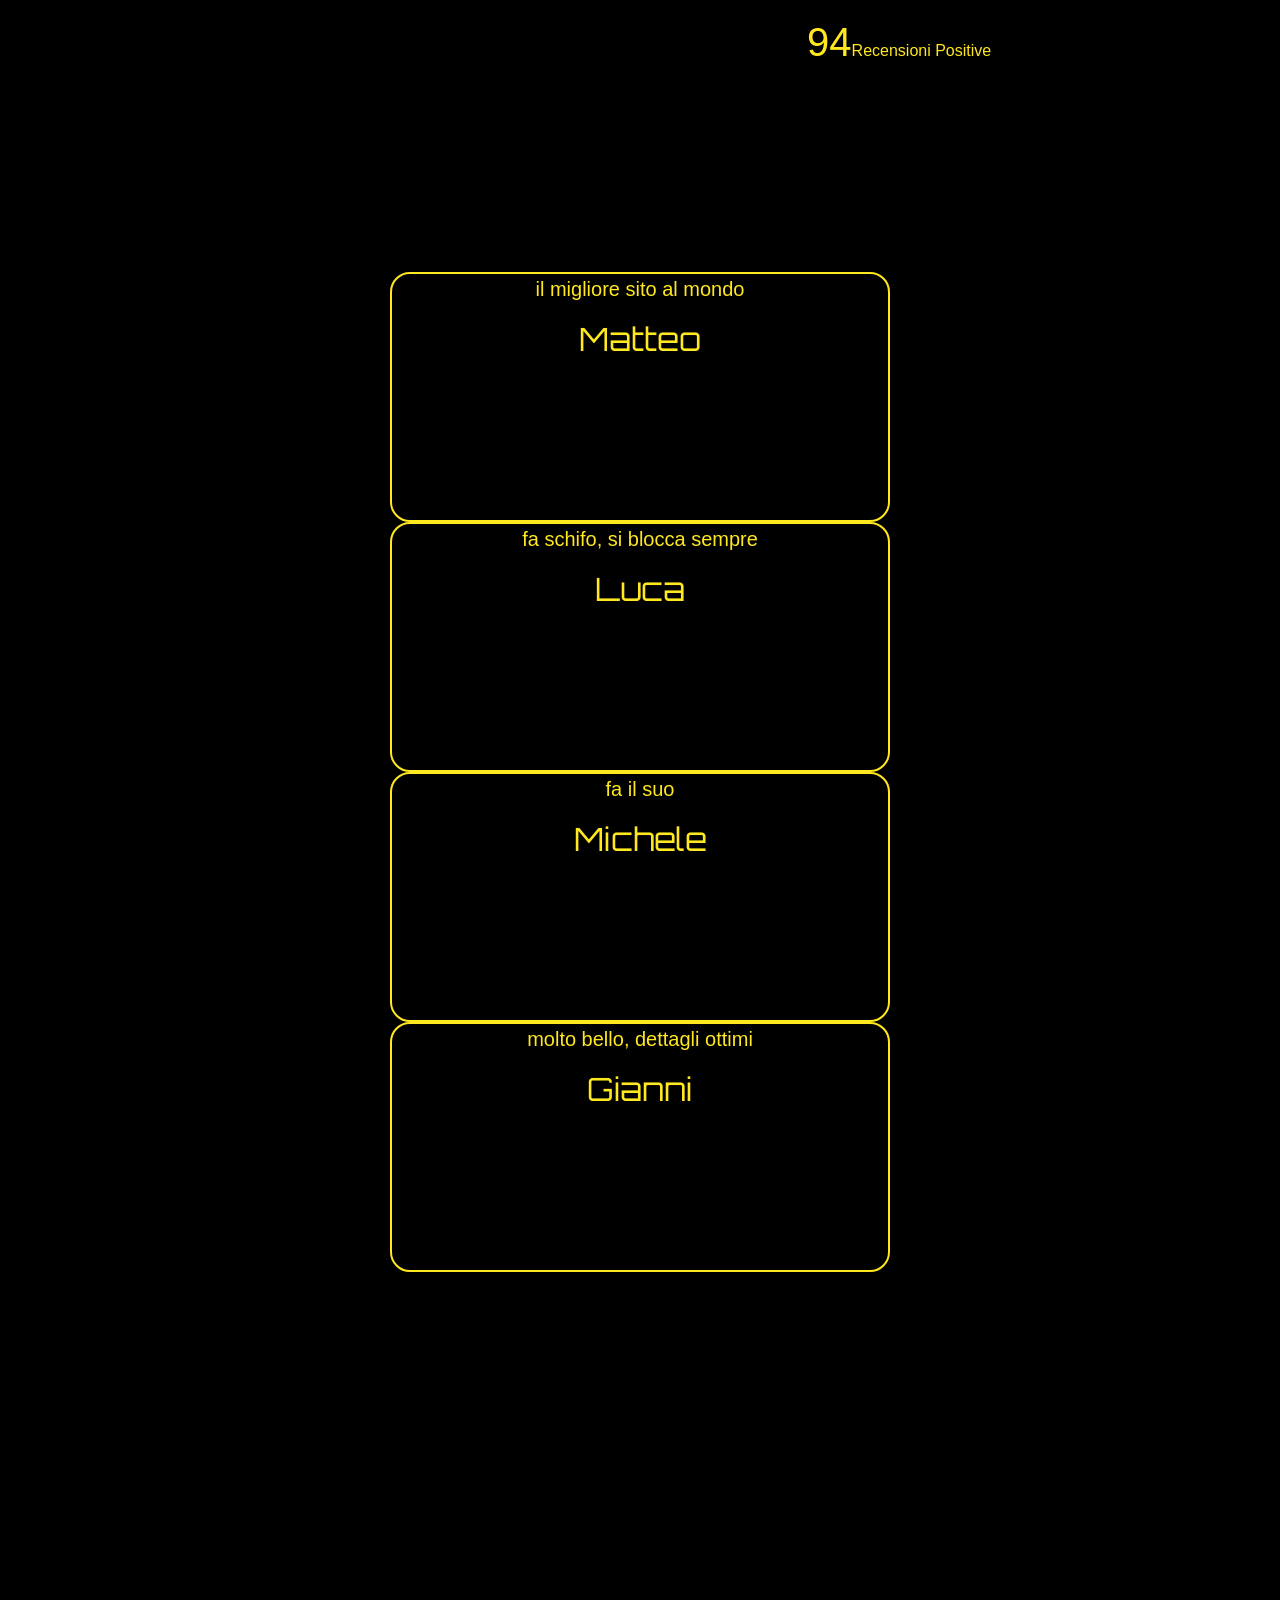
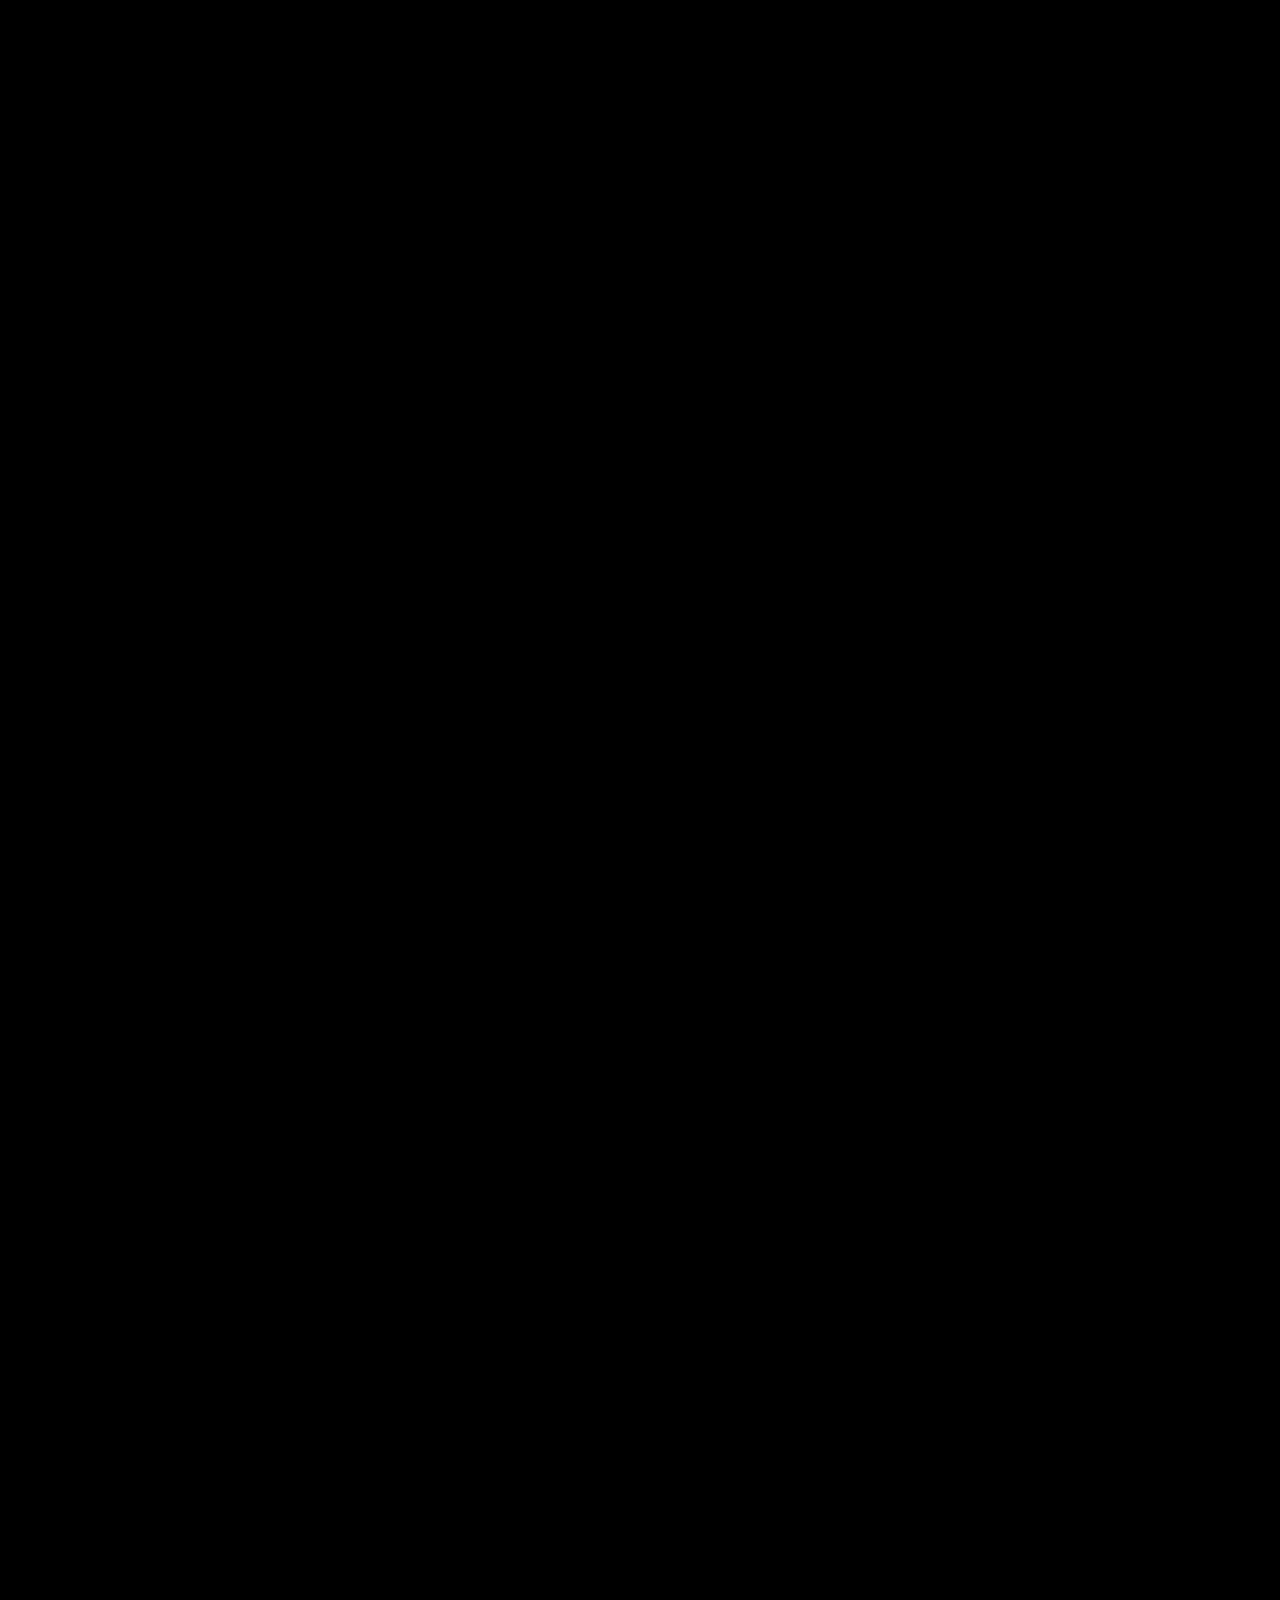
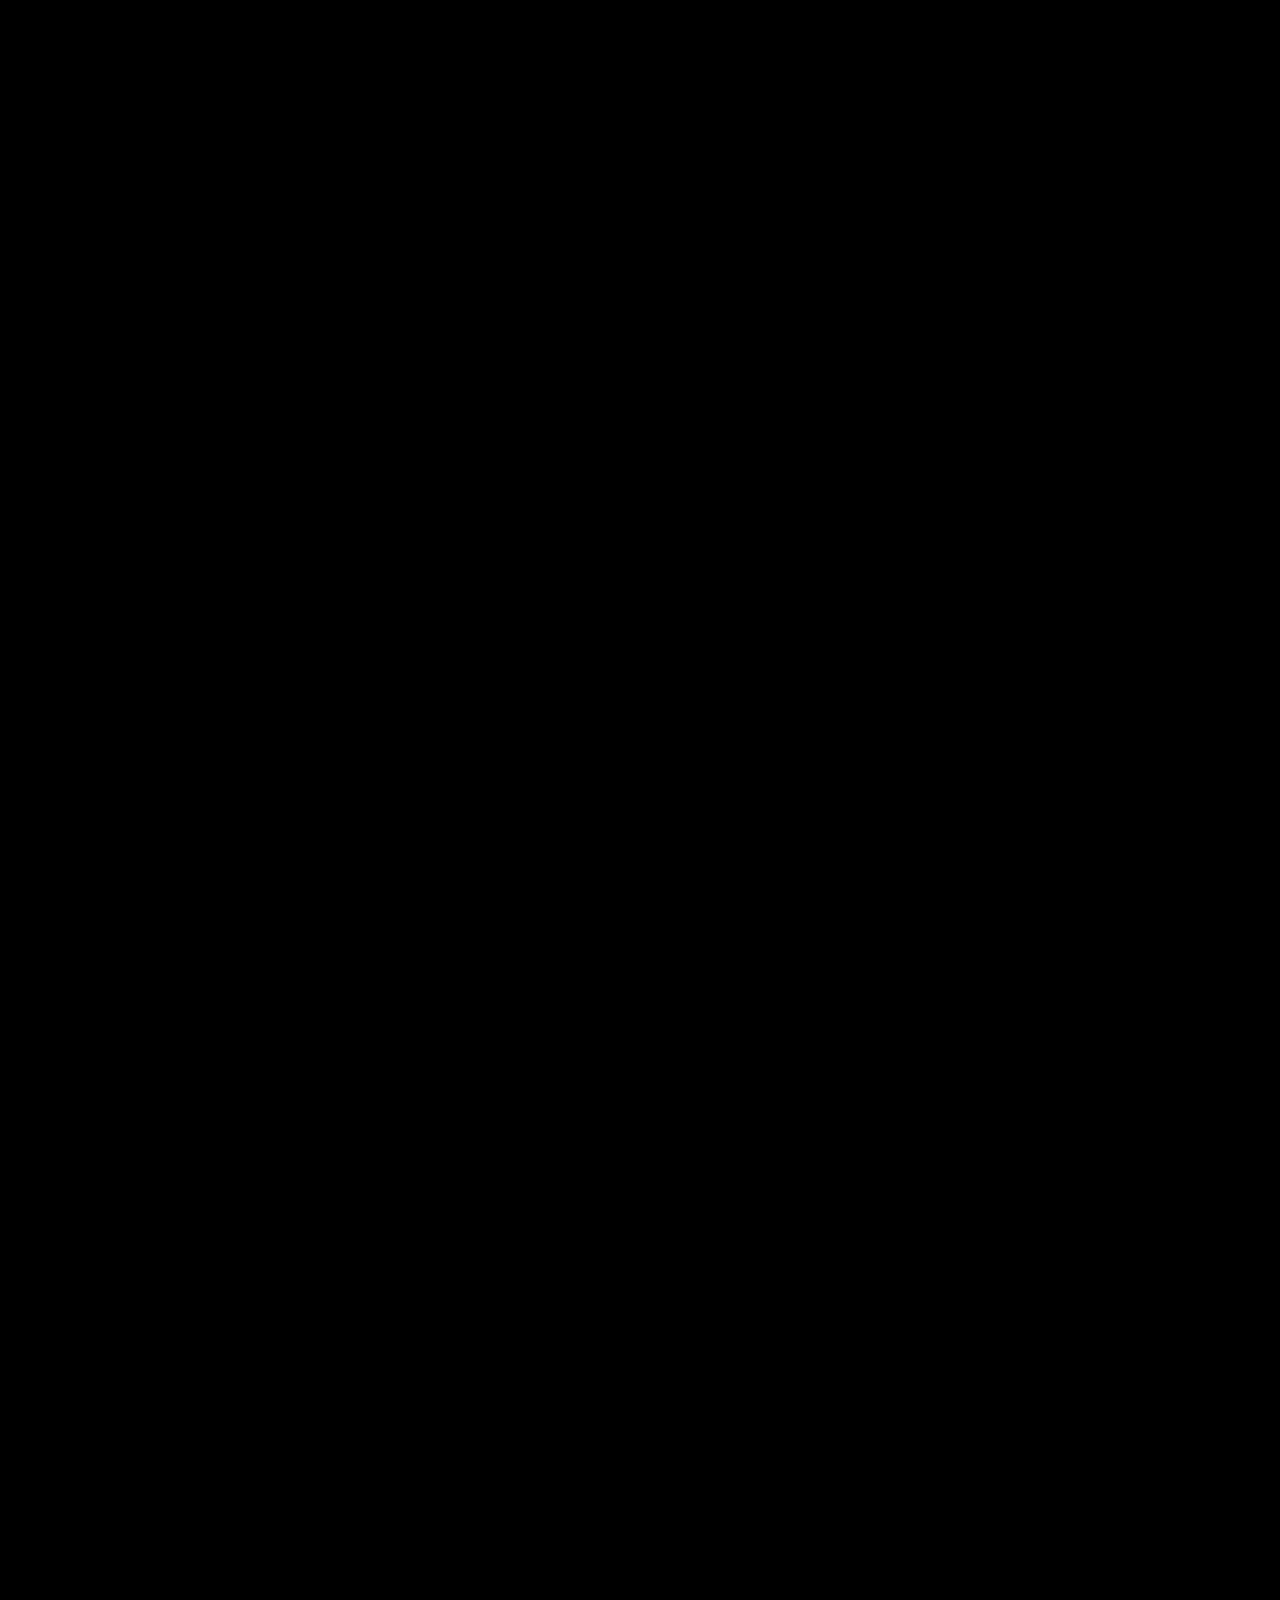
==== commit 964c2d67: "finito pagina articoli" ====
--- a/index.html
+++ b/index.html
@@ -24,13 +24,13 @@
         </figure>
         <ul class="list-navbar">
             <li class="link-navbar">
-                <a href="./index.html">Home</a>
+                <a class="link-navbar" href="./index.html">Home</a>
             </li>
             <li class="link-navbar">
-                <a href="./annunci.html">Annunci</a>
+                <a class="link-navbar" href="./annunci.html">Annunci</a>
             </li>
             <li class="link-navbar">
-                <a href="./">Chi Siamo</a>
+                <a class="link-navbar" href="./">Chi Siamo</a>
             </li>
         </ul>
         <div class="logo">
@@ -55,7 +55,7 @@
     
     <!-- sezione 1 -->
     <section class="sezione-1">
-        <article id="article1" class="article-sezione-1">
+        <article class="article-sezione-1">
             <i class="fa-brands fa-old-republic icona-sezione-1"></i>
             <h3>Old Republic</h3>
             <p>Old Republic è un videogioco di tipo MMORPG per Microsoft Windows sviluppato da Bioware, pubblicato da LucasArts il 20 dicembre 2011 e facente parte dell'Universo espanso di Guerre stellari. </p>
@@ -91,40 +91,25 @@
     
     
     <!-- sezione 3 -->
-    <section>
-        <article>
-            <!-- Slider main container -->
-            <div class="swiper">
-                <!-- Additional required wrapper -->
-                <div class="swiper-wrapper">
-                    <!-- Slides -->
-                    <div class="swiper-slide">
-                        <div class="slide-1">
-                            <figure>
-                                <img class="img-slide-1" src="https://cdn.artphotolimited.com/images/6718bf5f258c849397f6133d/1000x1000/star-wars-luke-skywalker-and-yoda-on-dagobah.jpg" alt="luke skywalker">
-                            </figure>
-                            <h3>Luke SkyWalker</h3>
-                            <p>Cresciuto come un semplice contadino sul pianeta desertico Tatooine, scopre di essere il figlio del potente cavaliere Jedi Anakin Skywalker (diventato poi Darth Vader) e della senatrice Padmé Amidala. Guidato dai maestri Obi-Wan Kenobi e Yoda, Luke impara a controllare la Forza e diventa l'ultimo grande Cavaliere Jedi della sua generazione, giocando un ruolo fondamentale nella sconfitta dell'Impero Galattico e nella redenzione di suo padre.</p>
-                        </div>
-                    </div>
-                    <div class="swiper-slide">Slide 2</div>
-                    <div class="swiper-slide">Slide 3</div>
-                    ...
-                </div>
+    
+    <div class="swiper swiper-1 text-yellow">
+        
+        <div class="swiper-wrapper">
+            <!-- Slides -->
             
-                <!-- If we need navigation buttons -->
-                <div class="swiper-button-prev"></div>
-                <div class="swiper-button-next"></div>
-                
-            </div>
-        </article>
-    </section>
+        </div>
+    
+        <div class="swiper-button-prev"></div>
+        <div class="swiper-button-next"></div>
+        
+    </div>
     
     
     
     
     
-    <div style="height: 4000px;"></div>
+    
+    <div id="div4000" style="height: 4000px;"></div>
     
     
     <!-- swiper js -->
--- a/style.css
+++ b/style.css
@@ -56,6 +56,7 @@
     position: fixed;
     top: 0px;
     transition: 0.7s;
+    z-index: 2;
 }
 
 .logo{
@@ -177,27 +178,33 @@
     font-size: 40px;
 }
 
-.swiper{
+.swiper-1{
     height: 600px;
-}
-
-.slide-1{
-    height: 360px;
-    width: 600px;
+    margin-top: 150px;
+}
+
+.card-recensione{
+    height: 250px;
+    width: 500px;
+    border: 2px solid var(--yellow);
     border-radius: 20px;
-    border: 2px solid var(--yellow);
-    display: flex;
-    flex-direction: column;
-    align-items: center;
-    justify-self: center;
-}
+}
+
 
 .swiper-slide{
     display: flex;
+    align-items: center;
     justify-content: center;
-    align-items: center;
-}
-
-.img-slide-1{
-    height: 100px;
-}+}
+
+
+@media screen and (max-width:600px){
+    #div4000{
+        display: none;
+    }
+}
+    
+
+
+
+
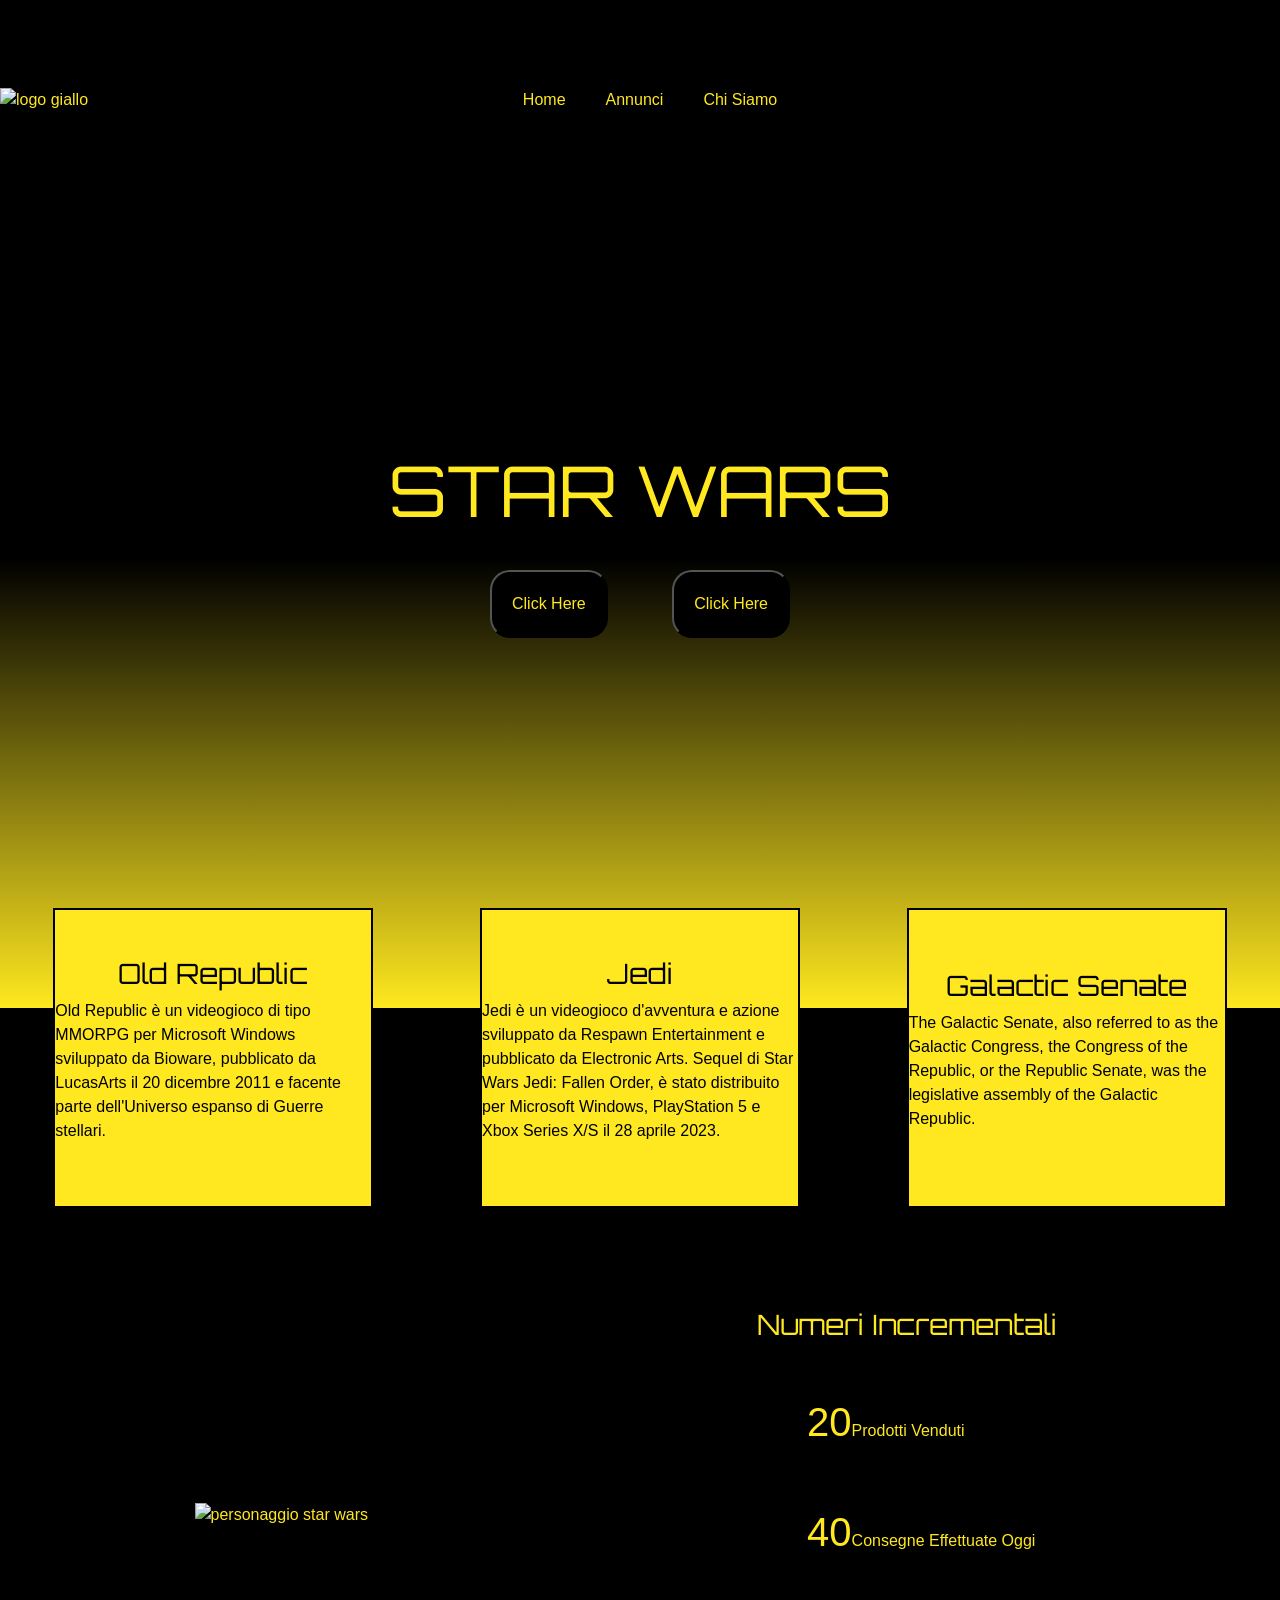
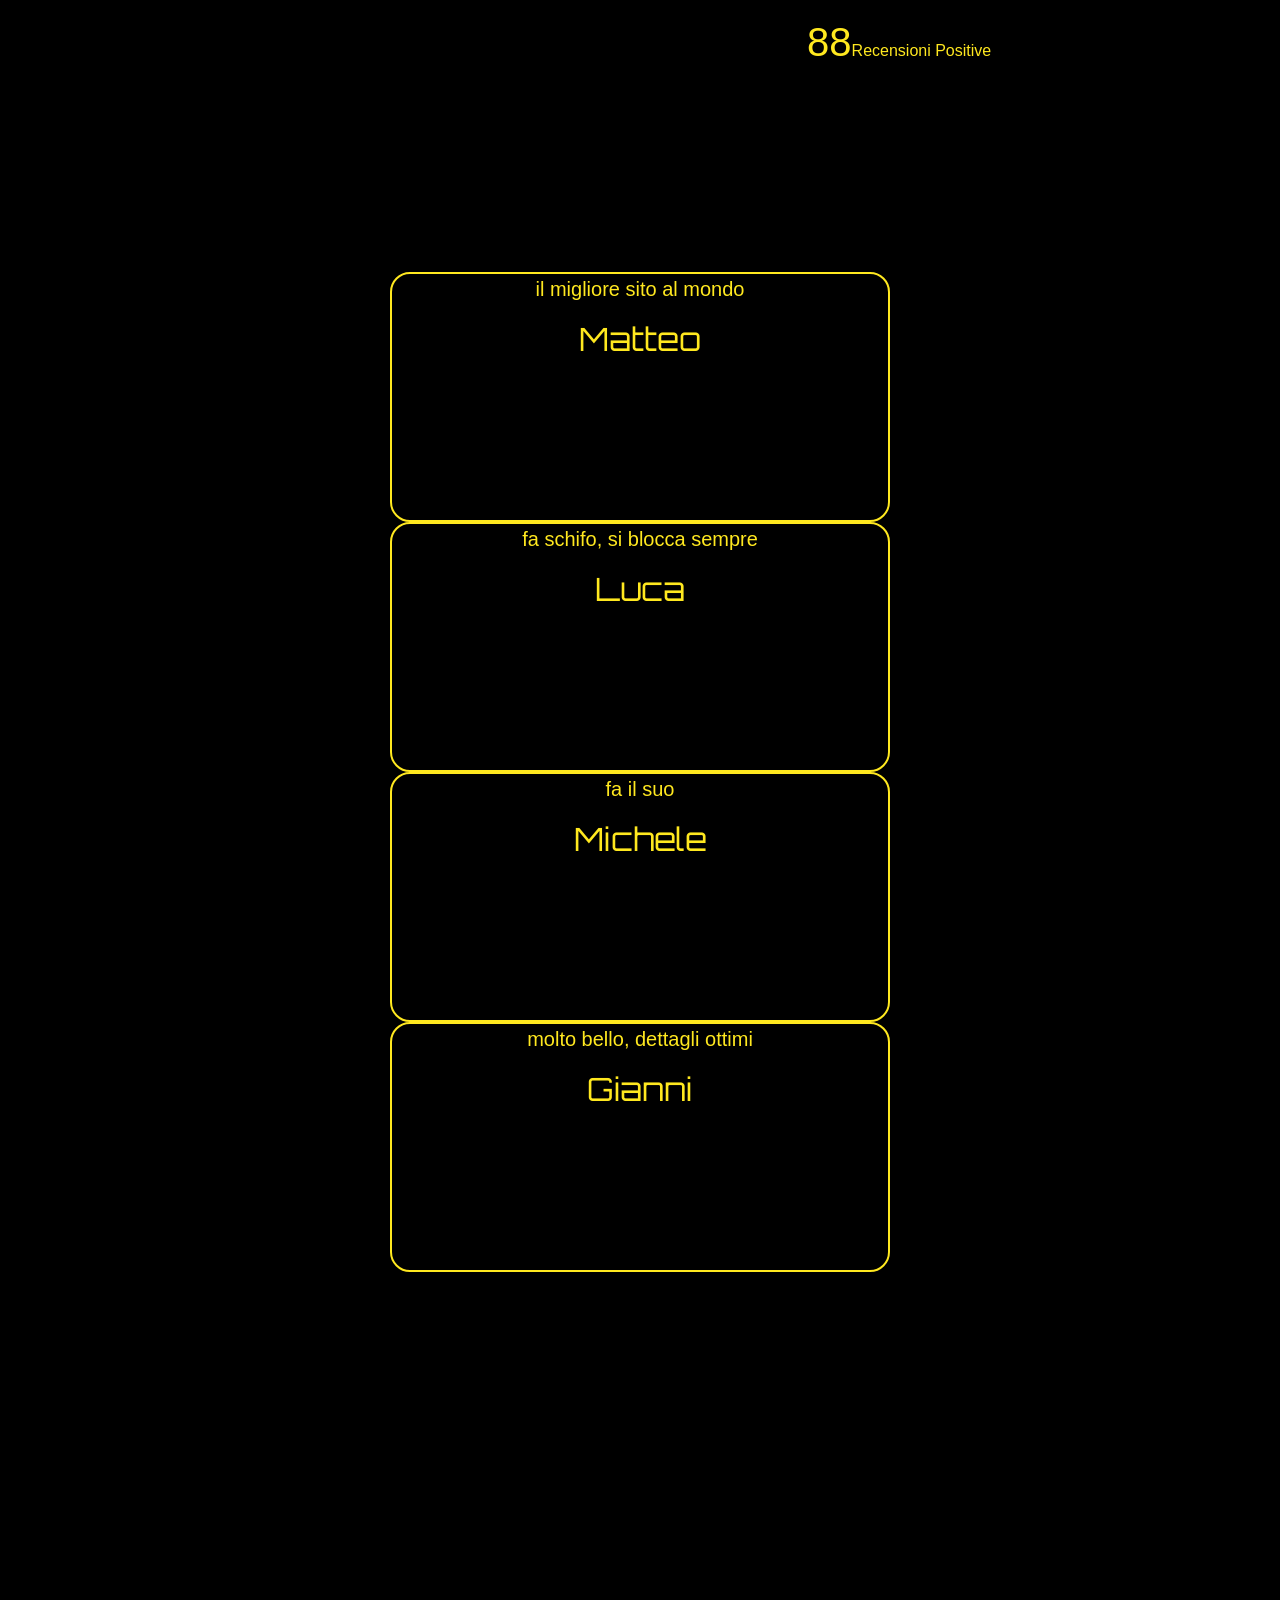
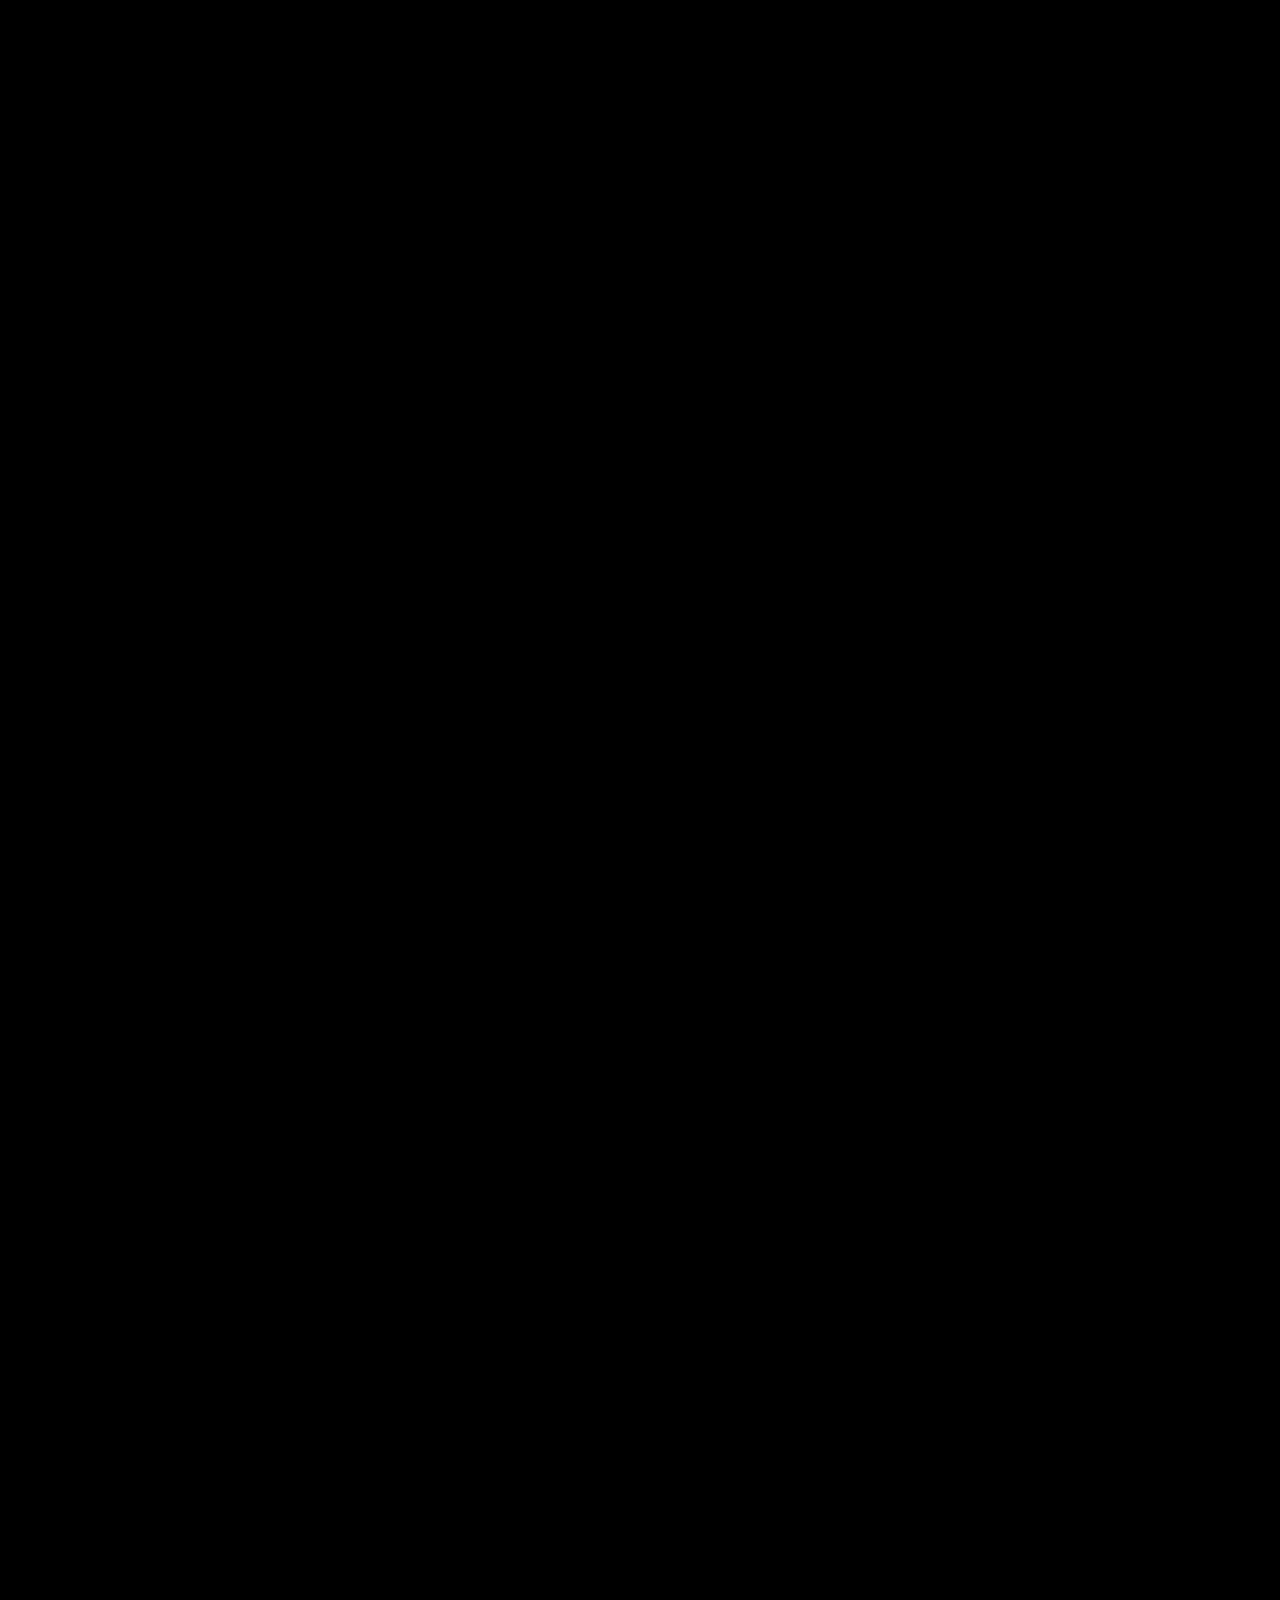
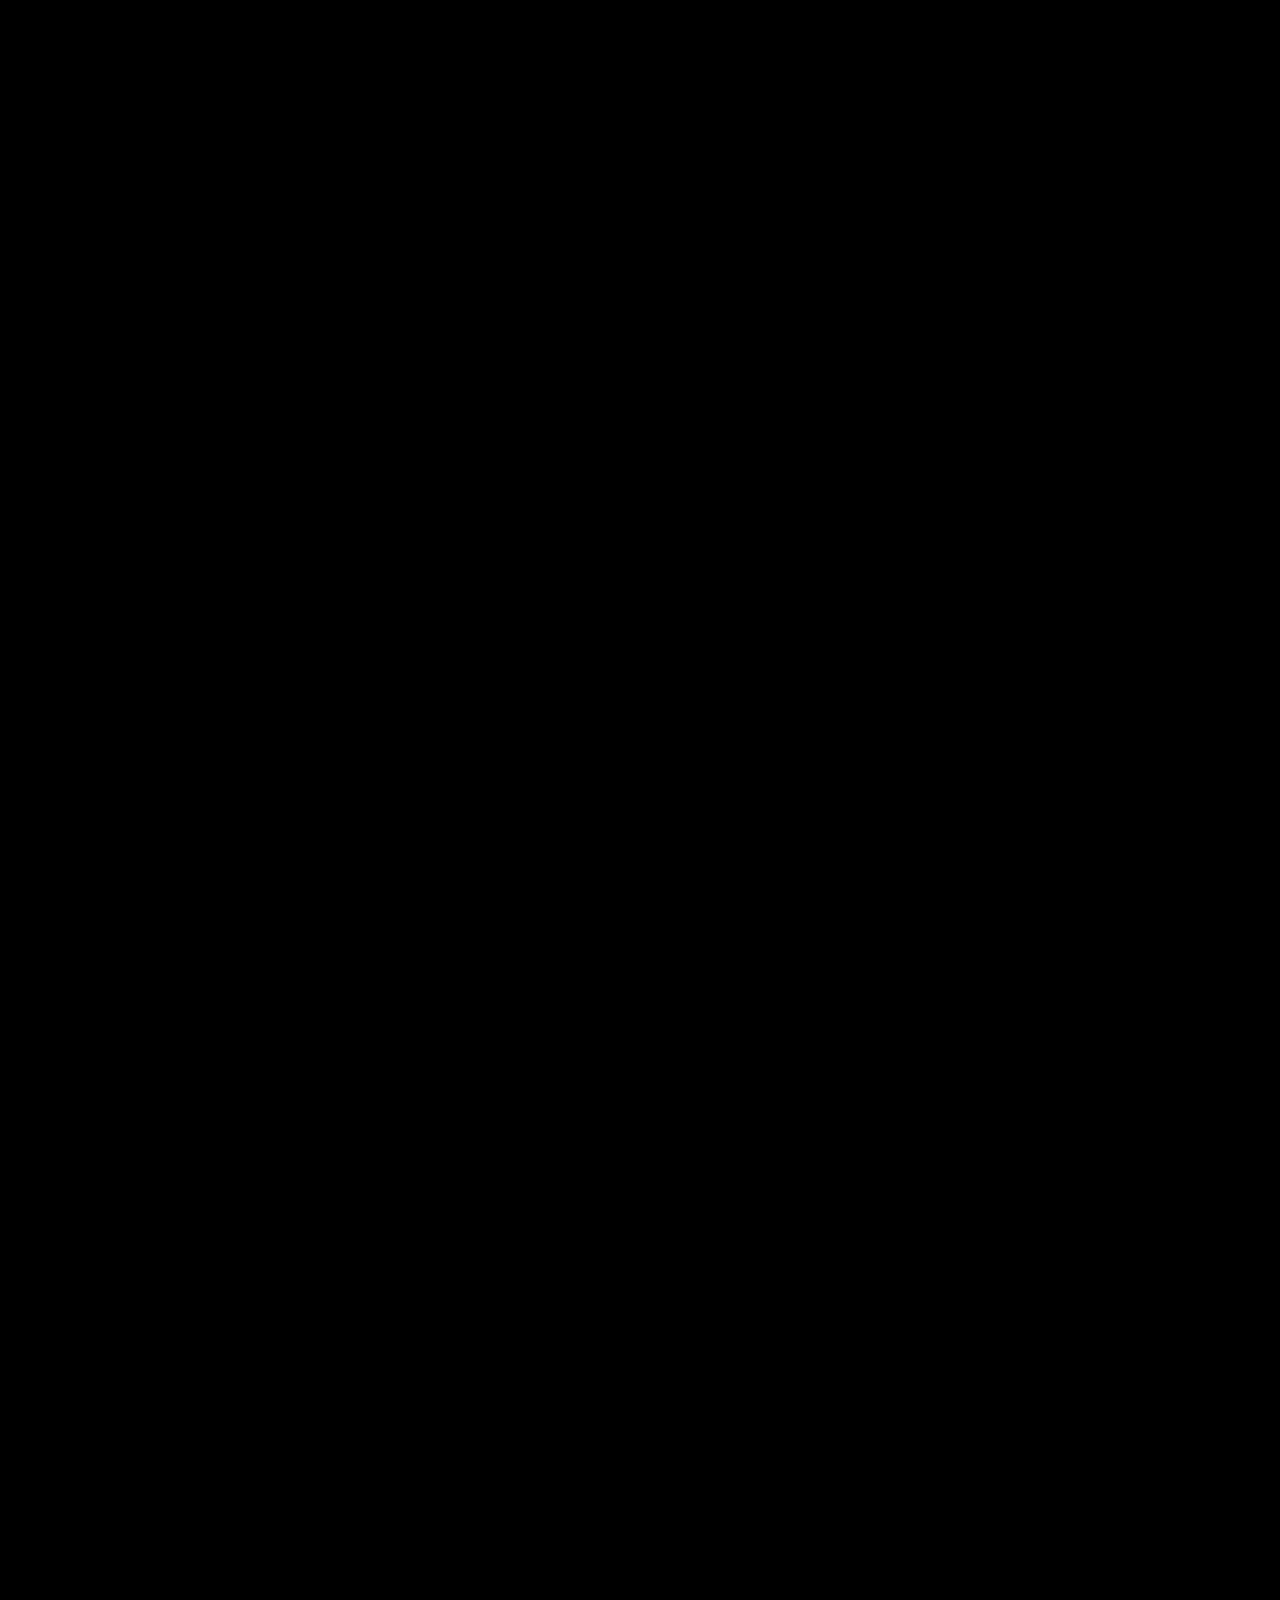
==== commit 4cb62956: "finito progetto presto frontend" ====
--- a/index.html
+++ b/index.html
@@ -30,7 +30,7 @@
                 <a class="link-navbar" href="./annunci.html">Annunci</a>
             </li>
             <li class="link-navbar">
-                <a class="link-navbar" href="./">Chi Siamo</a>
+                <a class="link-navbar" href="./chisiamo.html">Chi Siamo</a>
             </li>
         </ul>
         <div class="logo">
@@ -121,4 +121,8 @@
     <!-- my js -->
     <script src="./main.js"></script>
 </body>
-</html>+</html>
+
+
+
+<!-- FINITO INDEX HTML -->
--- a/style.css
+++ b/style.css
@@ -198,11 +198,10 @@
 }
 
 
-@media screen and (max-width:600px){
-    #div4000{
-        display: none;
-    }
-}
+
+
+/* <!-- FINITO INDEX CSS --> */
+
     
 
 
